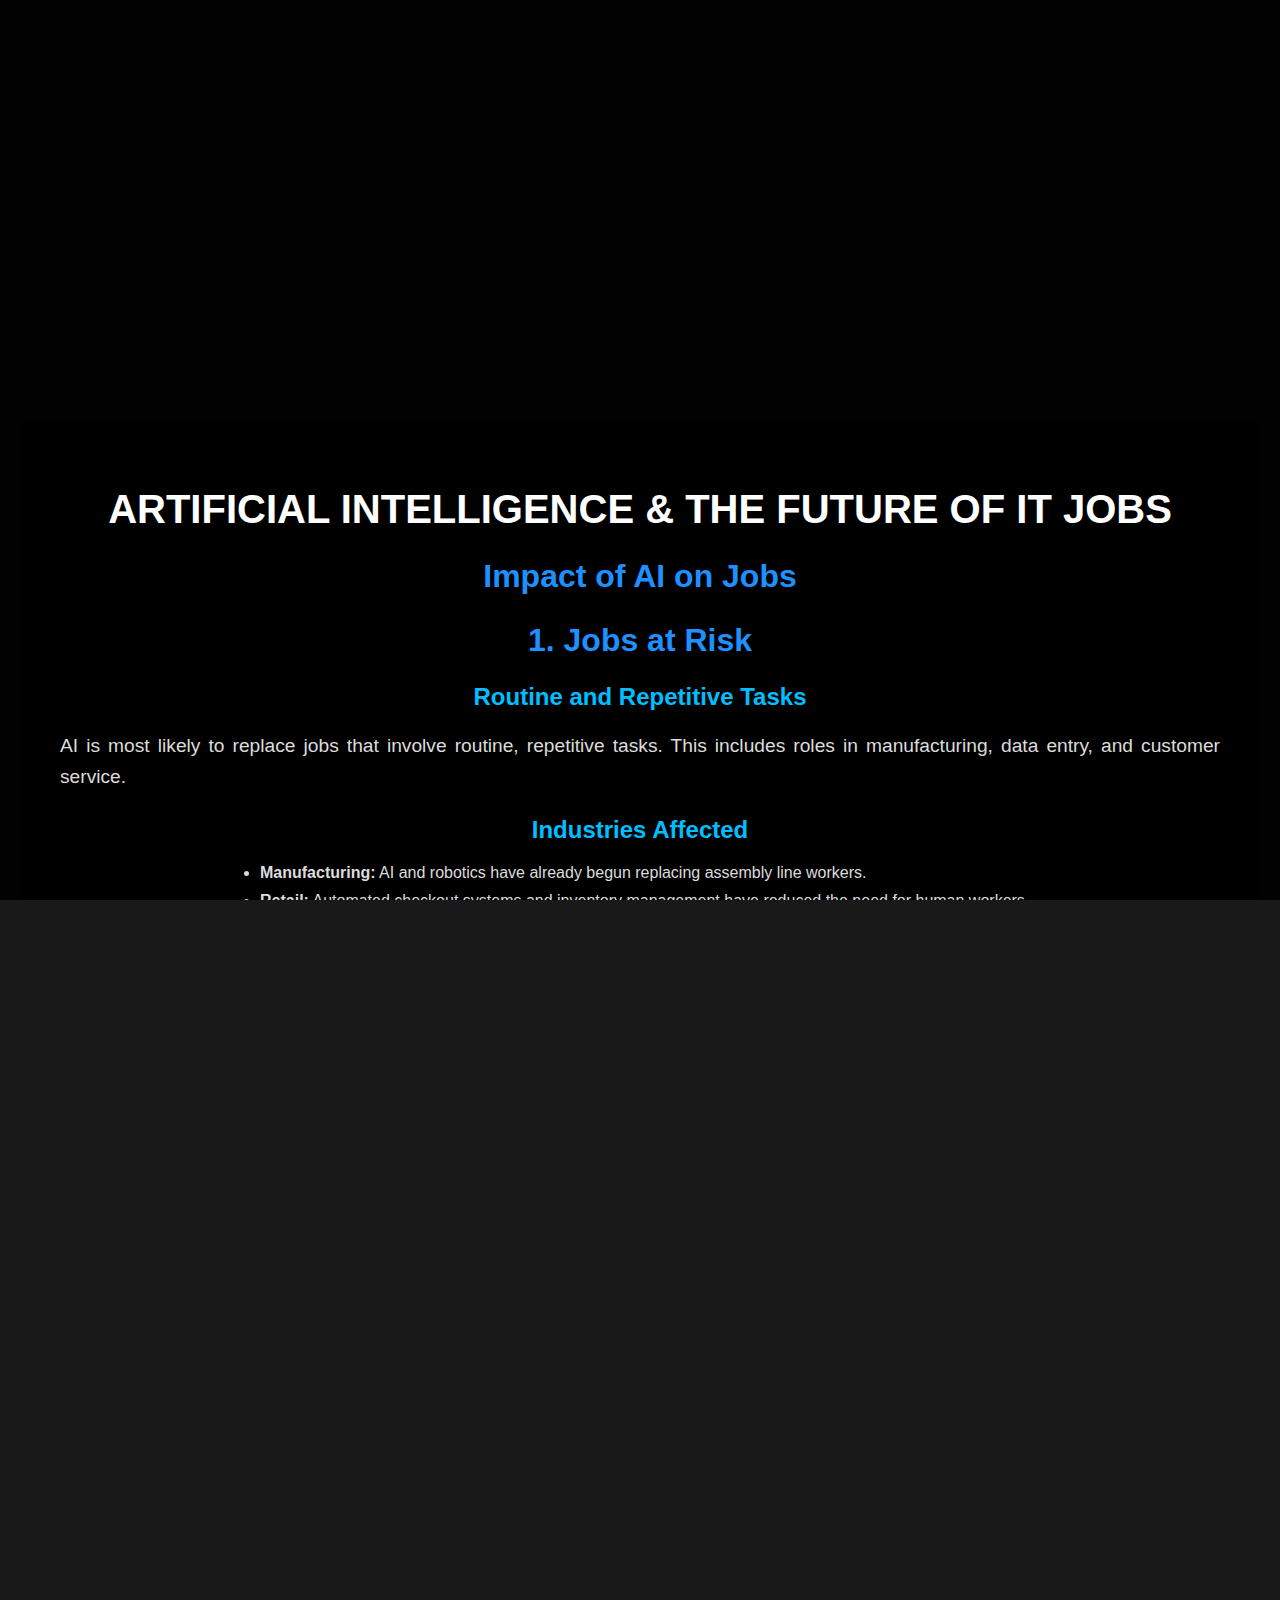
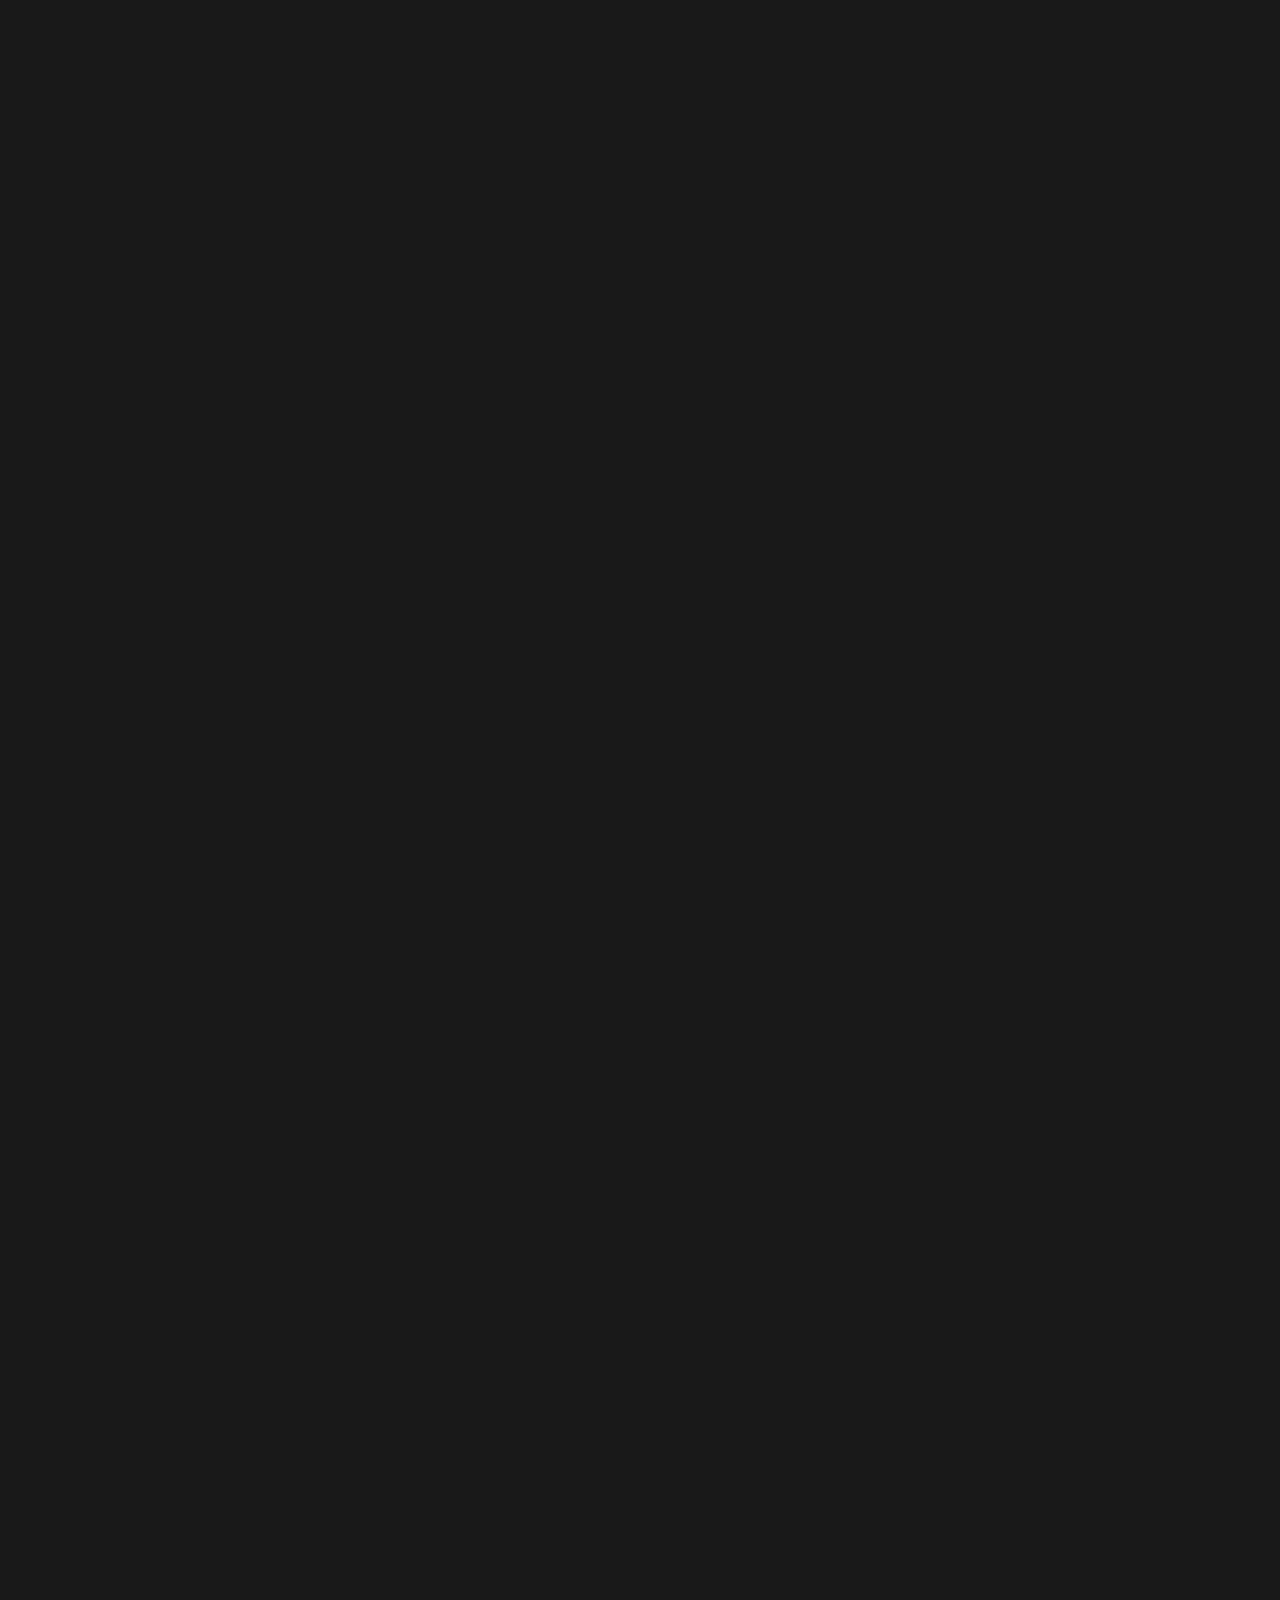
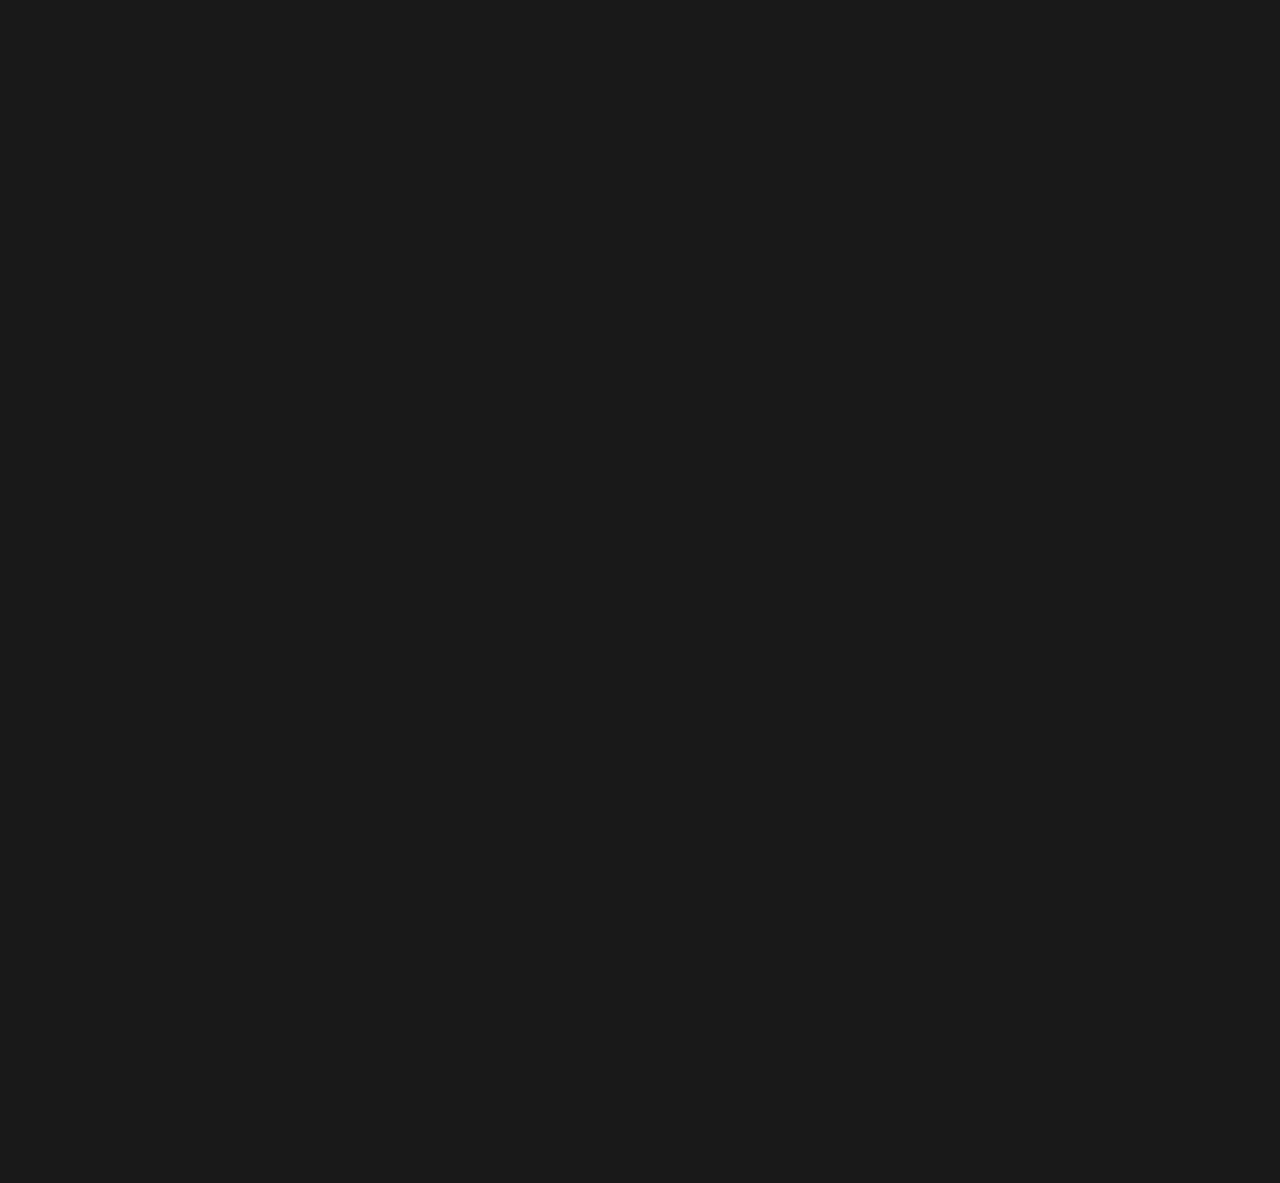
==== index2.html @ 717b9375 "Update index2.html" ====
<!DOCTYPE html>
<html lang="en">
<head>
    <meta charset="UTF-8">
    <meta name="viewport" content="width=device-width, initial-scale=1.0">
    <title>Will AI Replace IT Jobs? - Professional Survey</title>
    <style>
        body, html {
            height: 100%;
            margin: 0;
            font-family: 'Segoe UI', Tahoma, Geneva, Verdana, sans-serif;
            color: white;
            text-align: center;
            background-color: rgba(0, 0, 0, 0.9); /* Decreased opacity for a lighter background */
            overflow-x: hidden;
        }

        .parallax {
            background-image: url('https://www.state.gov/wp-content/uploads/2021/06/AI-Motherboard-scaled.jpg');
            height: 400px;
            background-attachment: fixed;
            background-position: center;
            background-repeat: no-repeat;
            background-size: cover;
        }

        .content {
            padding: 40px;
            background-color: rgba(0, 0, 0, 0.7); /* Decreased opacity for a lighter content background */
            margin: 20px;
            border-radius: 10px;
            opacity: 0;
            transform: translateY(20px);
            transition: opacity 1s ease-out, transform 1s ease-out;
        }

        .content.show {
            opacity: 1;
            transform: translateY(0);
        }

        h1 {
            font-size: 2.5em;
            margin-bottom: 10px;
            text-transform: uppercase;
        }

        h2 {
            font-size: 2em;
            margin-bottom: 20px;
            color: #1e90ff;
        }

        h3 {
            font-size: 1.5em;
            margin-bottom: 20px;
            color: #00bfff;
        }

        p {
            font-size: 1.2em;
            line-height: 1.6;
            margin-bottom: 20px;
            color: #dcdcdc;
            text-align: justify;
        }

        ul {
            text-align: justify;
            margin: 0 auto;
            max-width: 800px;
            color: #dcdcdc;
        }

        li {
            margin-bottom: 10px;
        }

        .options button {
            background-color: #1e90ff;
            border: none;
            color: white;
            padding: 15px 30px;
            text-align: center;
            text-decoration: none;
            display: inline-block;
            font-size: 1.2em;
            margin: 10px 20px;
            cursor: pointer;
            border-radius: 10px;
            transition: background-color 0.3s ease;
        }

        .options button:hover {
            background-color: #3742fa;
        }

        .result {
            margin-top: 30px;
            font-size: 1.5em;
            min-height: 30px;
        }
    </style>
</head>
<body>

    <div class="parallax"></div>

    <div class="content">
        <h1>Artificial Intelligence & The Future of IT Jobs</h1>
        <h2>Impact of AI on Jobs</h2>

        <h2>1. Jobs at Risk</h2>
        <h3>Routine and Repetitive Tasks</h3>
        <p>AI is most likely to replace jobs that involve routine, repetitive tasks. This includes roles in manufacturing, data entry, and customer service.</p>

        <h3>Industries Affected</h3>
        <ul>
            <li><strong>Manufacturing:</strong> AI and robotics have already begun replacing assembly line workers.</li>
            <li><strong>Retail:</strong> Automated checkout systems and inventory management have reduced the need for human workers.</li>
            <li><strong>Transportation:</strong> Self-driving technology poses a risk to truck drivers, taxi drivers, and delivery personnel.</li>
            <li><strong>Customer Service:</strong> Chatbots and AI-driven customer service platforms can handle many inquiries without human intervention.</li>
        </ul>

        <h3>White-Collar Jobs</h3>
        <p>Some professions like legal assistants, financial analysts, and even some medical diagnostics roles are at risk as AI becomes more capable of handling data-driven tasks.</p>

        <h2>2. Job Transformation</h2>
        <h3>Augmentation, Not Replacement</h3>
        <p>In many cases, AI won't fully replace jobs but will augment them. Workers will need to adapt by learning to work alongside AI, using it as a tool to enhance their productivity.</p>

        <h3>New Roles</h3>
        <p>AI creates new job opportunities, particularly in fields like AI development, data science, and AI ethics. Jobs in cybersecurity, AI maintenance, and human-AI interaction design are also emerging.</p>

        <h2>3. Skills and Education</h2>
        <h3>Reskilling and Upskilling</h3>
        <p>As AI takes over certain tasks, there will be a significant need for reskilling and upskilling the workforce. Education systems may need to adapt to focus more on digital literacy, critical thinking, and problem-solving skills.</p>

        <h3>STEM Emphasis</h3>
        <p>Jobs in science, technology, engineering, and mathematics (STEM) are expected to grow, as these fields are closely tied to AI development and implementation.</p>

        <h2>4. Economic Impact</h2>
        <h3>Productivity Gains</h3>
        <p>AI can significantly boost productivity, leading to economic growth. However, this may also lead to greater income inequality if the benefits are not evenly distributed.</p>

        <h3>Income Disparity</h3>
        <p>There is a risk that AI could widen the gap between high-skilled, high-paying jobs and low-skilled, low-paying jobs, leading to greater economic disparity.</p>

        <h2>5. Ethical and Social Considerations</h2>
        <h3>Fair Distribution of Benefits</h3>
        <p>Ensuring that the economic gains from AI are fairly distributed is a major concern. Policies may be needed to address income inequality, such as universal basic income (UBI).</p>

        <h3>Job Displacement</h3>
        <p>The social impact of large-scale job displacement could be significant, leading to increased unemployment, especially in sectors heavily impacted by automation.</p>

        <h3>Human-AI Interaction</h3>
        <p>The way AI interacts with humans, especially in decision-making roles, raises ethical questions about transparency, bias, and accountability.</p>

        <h2>6. Long-Term Outlook</h2>
        <h3>Automation of Complex Tasks</h3>
        <p>As AI continues to advance, it could take over more complex and creative tasks. This may lead to significant changes in sectors like journalism, art, and even scientific research.</p>

        <h3>Changing Work Paradigms</h3>
        <p>The nature of work itself may change, with a shift towards more flexible, project-based employment, and a greater emphasis on human creativity and emotional intelligence, areas where AI currently lags behind.</p>

        <h2>7. Policy Responses</h2>
        <h3>Government and Corporate Strategies</h3>
        <p>Governments and corporations need to develop strategies to manage the transition, including education reform, social safety nets, and policies to encourage the creation of new industries and job types.</p>

        <h2>Conclusion</h2>
        <p>While AI is poised to replace certain jobs, it will also create new opportunities and transform many existing roles. The challenge lies in managing this transition effectively, ensuring that the benefits of AI are widely shared, and mitigating the risks of job displacement and economic inequality. Adaptation through education, policy, and societal change will be key to navigating the impact of AI on jobs.</p>

        <h2>Will AI Replace IT Jobs?</h2>
        <h3>The Evolution of AI in the IT Sector</h3>
        <p>
            Artificial Intelligence (AI) has been rapidly advancing, bringing both opportunities and challenges 
            across various industries. In the IT sector, AI is being integrated into tasks that traditionally 
            required human intervention, such as software development, network management, and data analysis.
        </p>
        <h3>The Debate: Automation vs. Human Expertise</h3>
        <p>
            While AI can enhance productivity and reduce human error, there is an ongoing debate about whether 
            it will ultimately replace IT jobs. Some believe that AI will automate routine tasks, freeing up IT 
            professionals to focus on more strategic work, while others fear that AI could make certain roles 
            obsolete.
        </p>
        <h3>Your Opinion Matters</h3>
        <p>
            We would like to know your thoughts on this important topic. Please cast your vote below:
        </p>
        <div class="options">
            <button id="yesBtn">Yes, AI will replace IT jobs</button>
            <button id="noBtn">No, AI will not replace IT jobs</button>
        </div>
        <div id="result" class="result"></div>
    </div>

    <div class="parallax"></div>

    <script>
        const contentSections = document.querySelectorAll('.content');

        const observer = new IntersectionObserver((entries) => {
            entries.forEach(entry => {
                if (entry.isIntersecting) {
                    entry.target.classList.add('show');
                }
            });
        }, { threshold: 0.1 });

        contentSections.forEach(section => {
            observer.observe(section);
        });

        // Button click handlers
        document.getElementById('yesBtn').addEventListener('click', function() {
            document.getElementById('result').innerText = 'You voted YES!';
            this.style.backgroundColor = '#00FF00';
            document.getElementById('noBtn').style.backgroundColor = '#1e90ff';
        });

        document.getElementById('noBtn').addEventListener('click', function() {
            document.getElementById('result').innerText = 'You voted NO!';
            this.style.backgroundColor = '#FF0000';
            document.getElementById('yesBtn').style.backgroundColor = '#1e90ff';
        });
    </script>

</body>
</html>
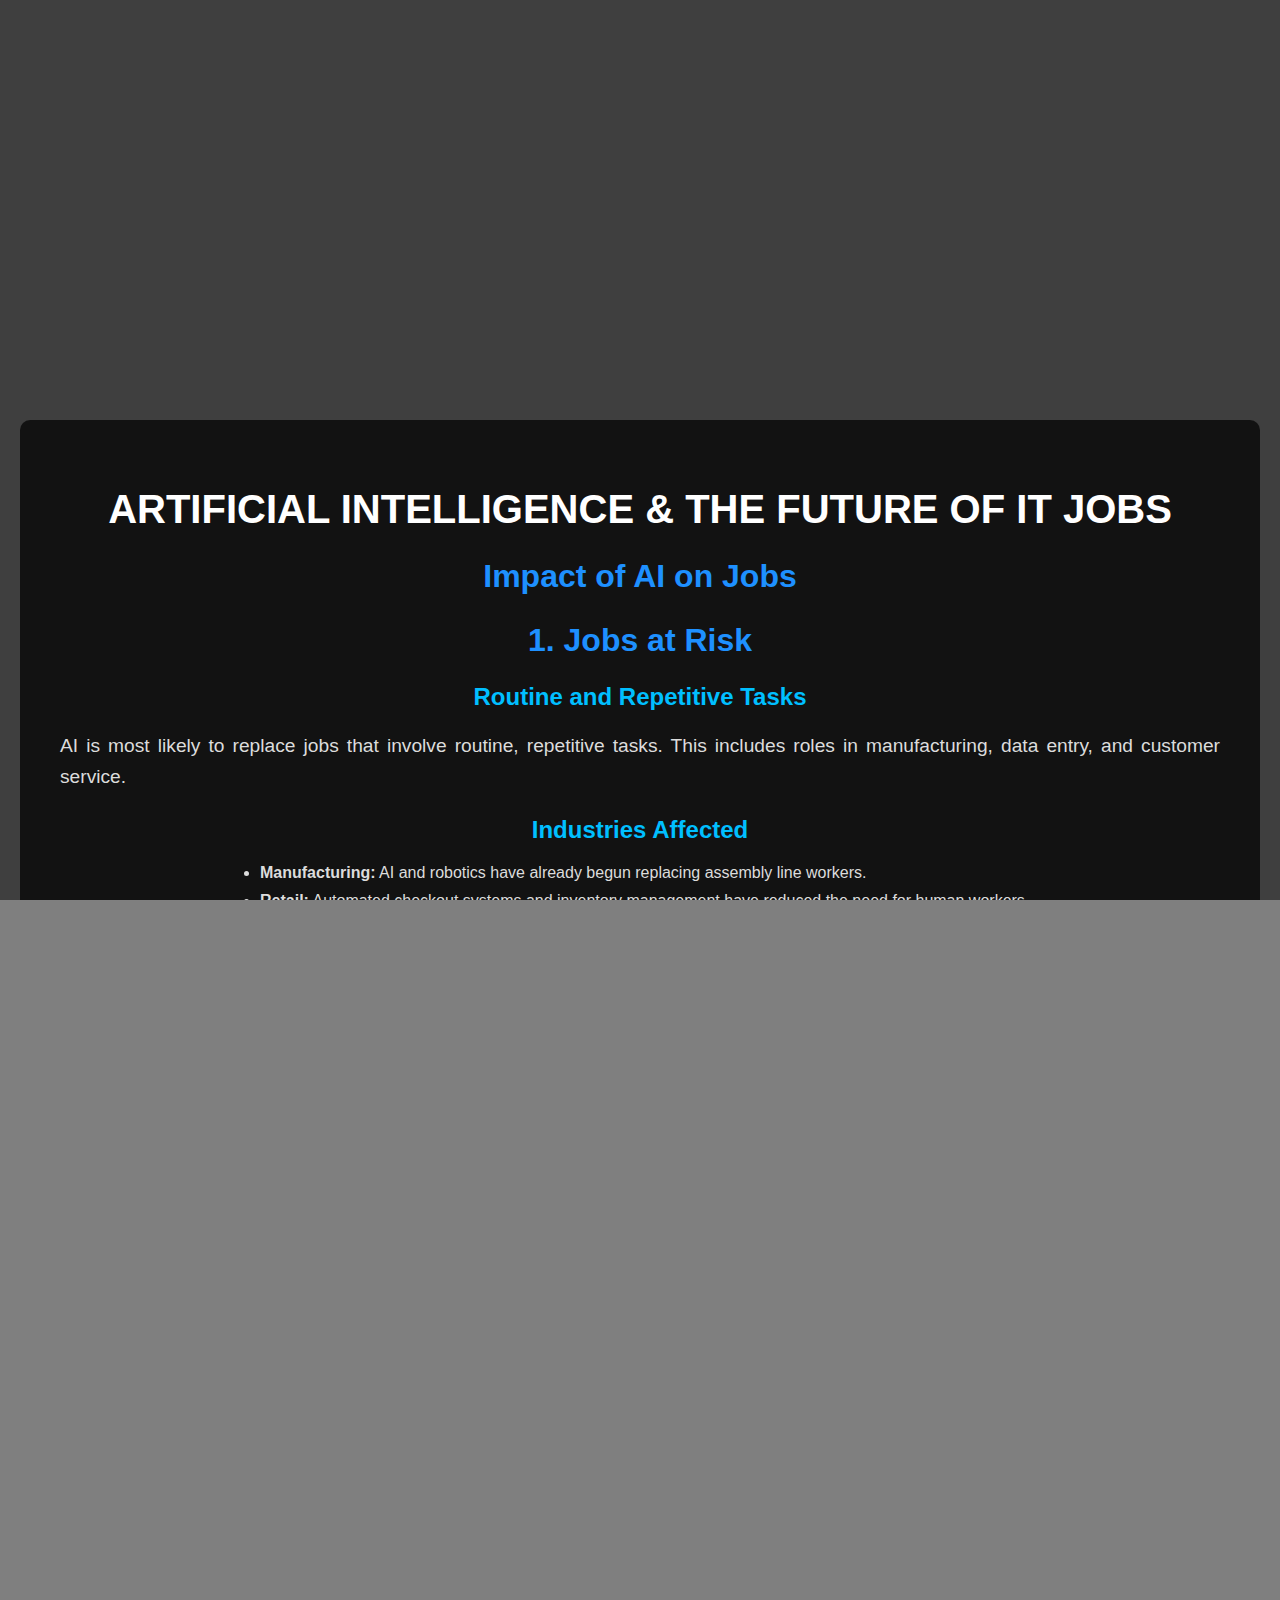
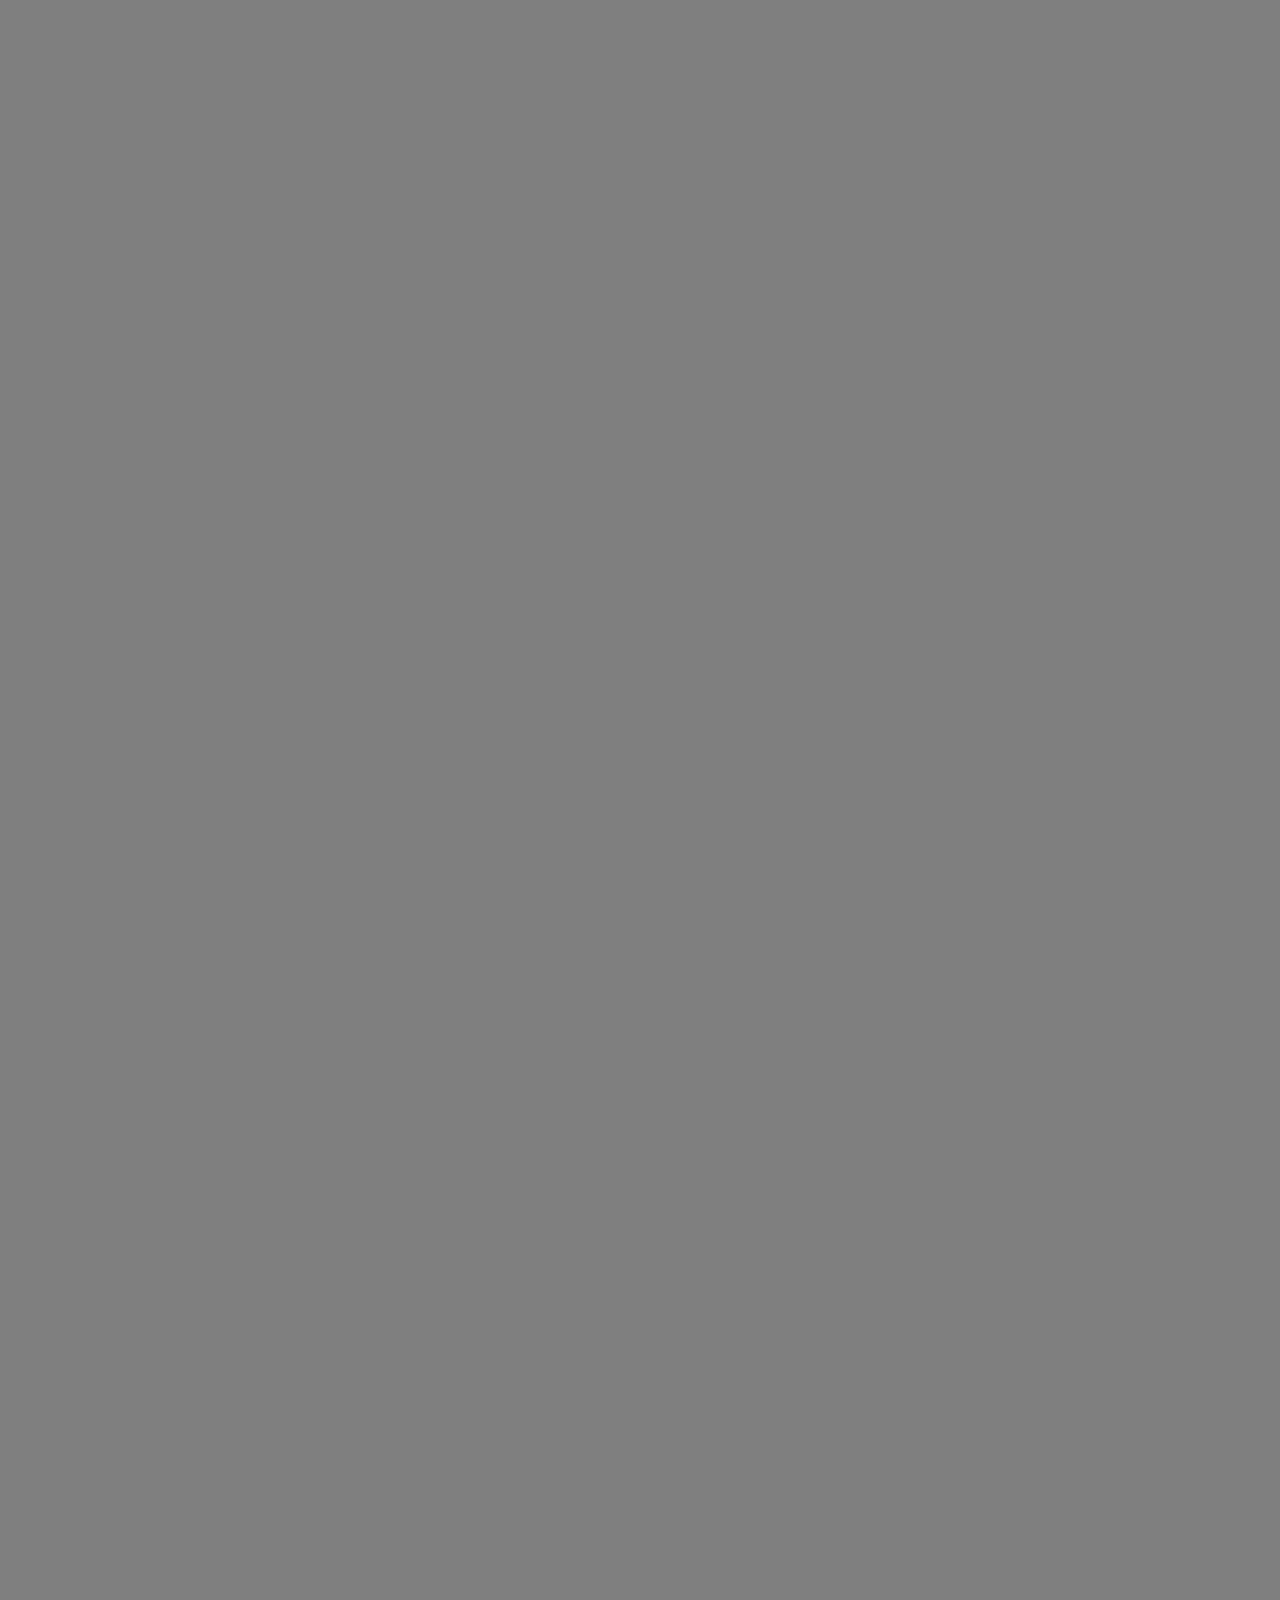
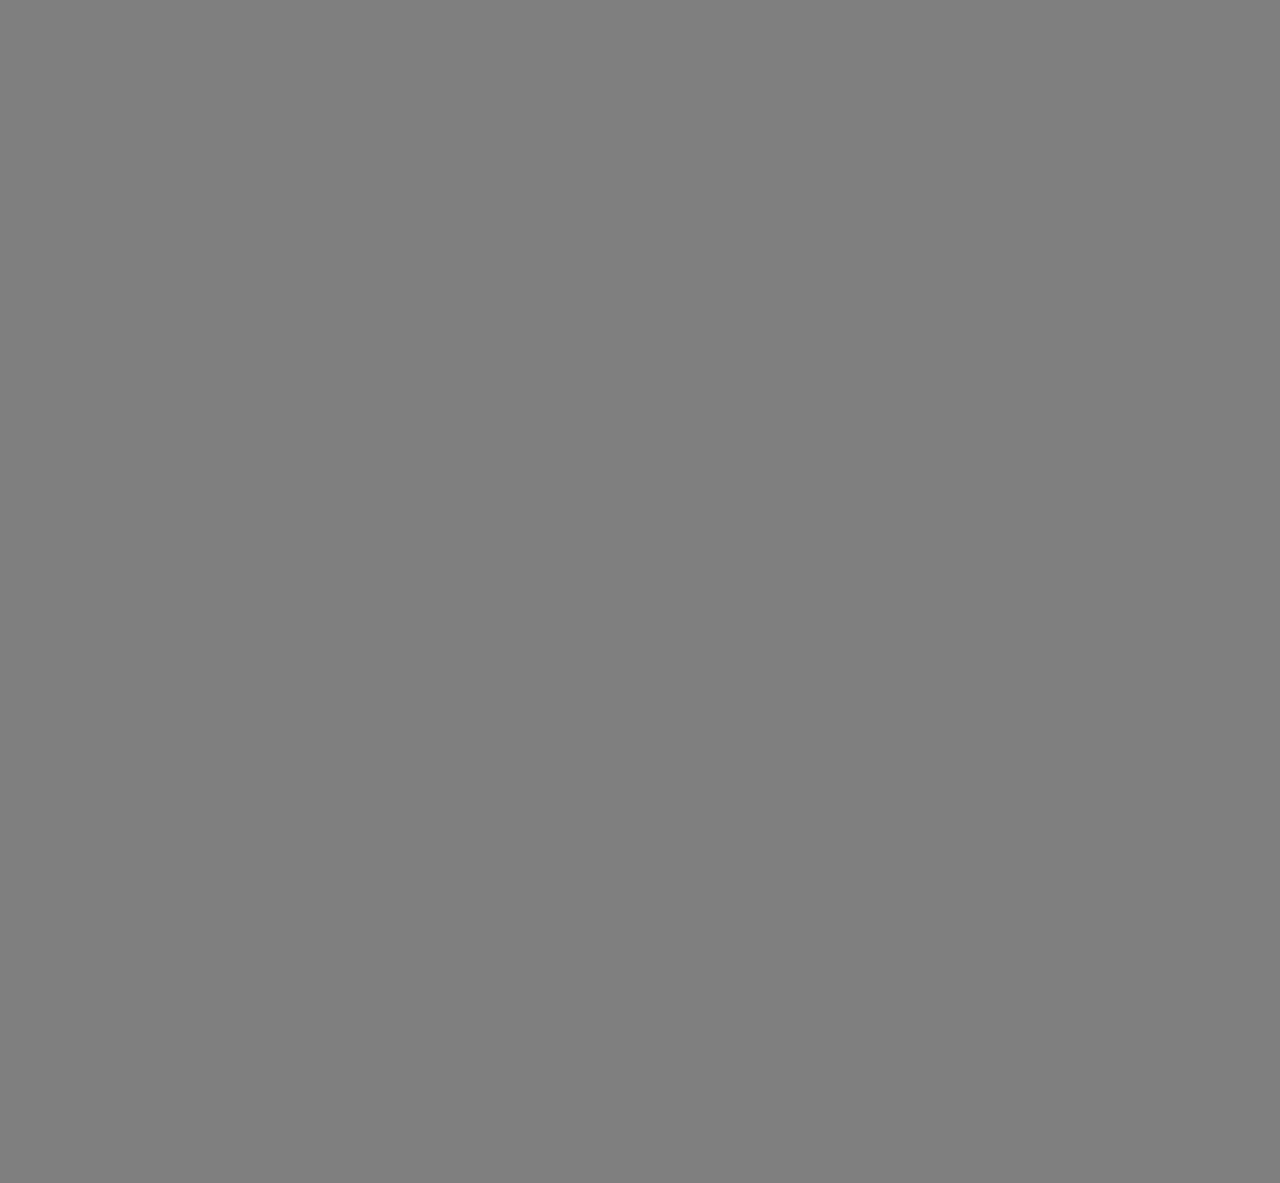
==== commit b38d794a: "Update index2.html" ====
--- a/index2.html
+++ b/index2.html
@@ -11,7 +11,7 @@
             font-family: 'Segoe UI', Tahoma, Geneva, Verdana, sans-serif;
             color: white;
             text-align: center;
-            background-color: rgba(0, 0, 0, 0.9); /* Decreased opacity for a lighter background */
+            background-color: rgba(0, 0, 0, 0.5); /* Decreased opacity for a lighter background */
             overflow-x: hidden;
         }
 
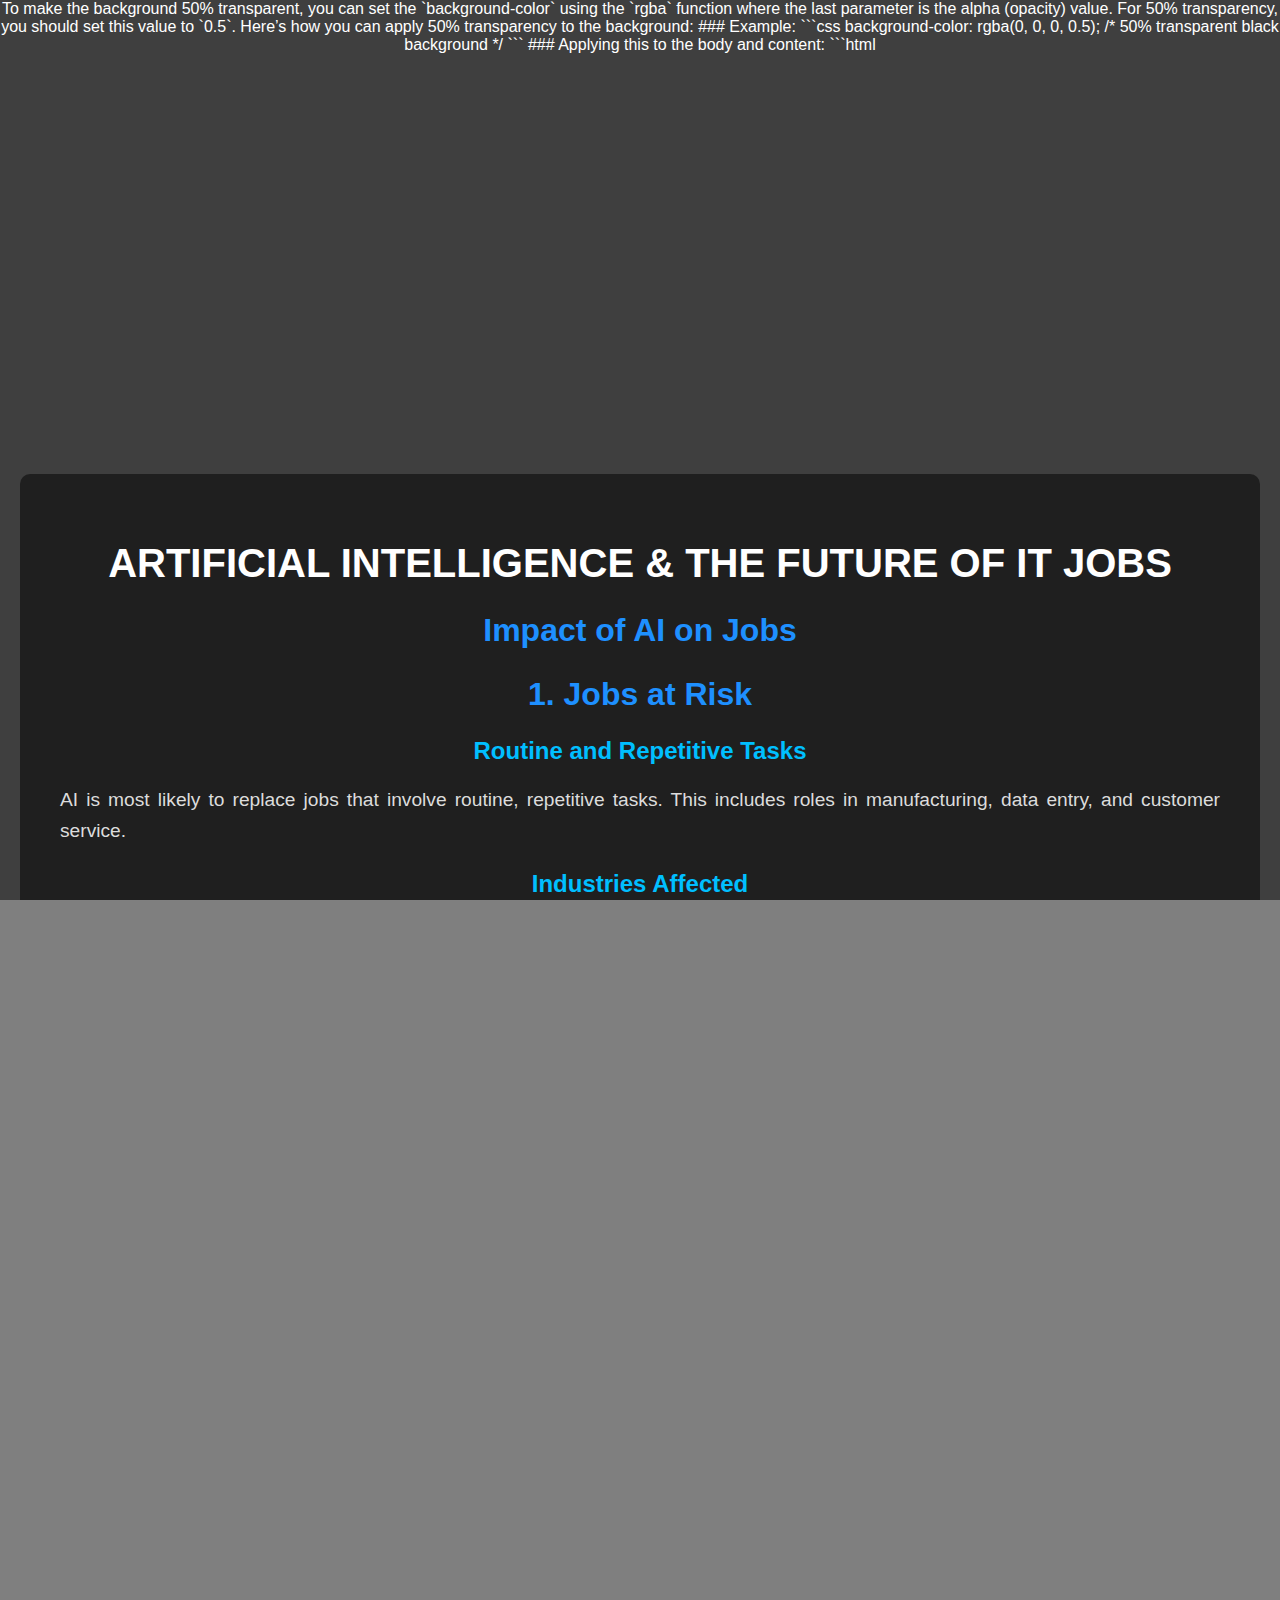
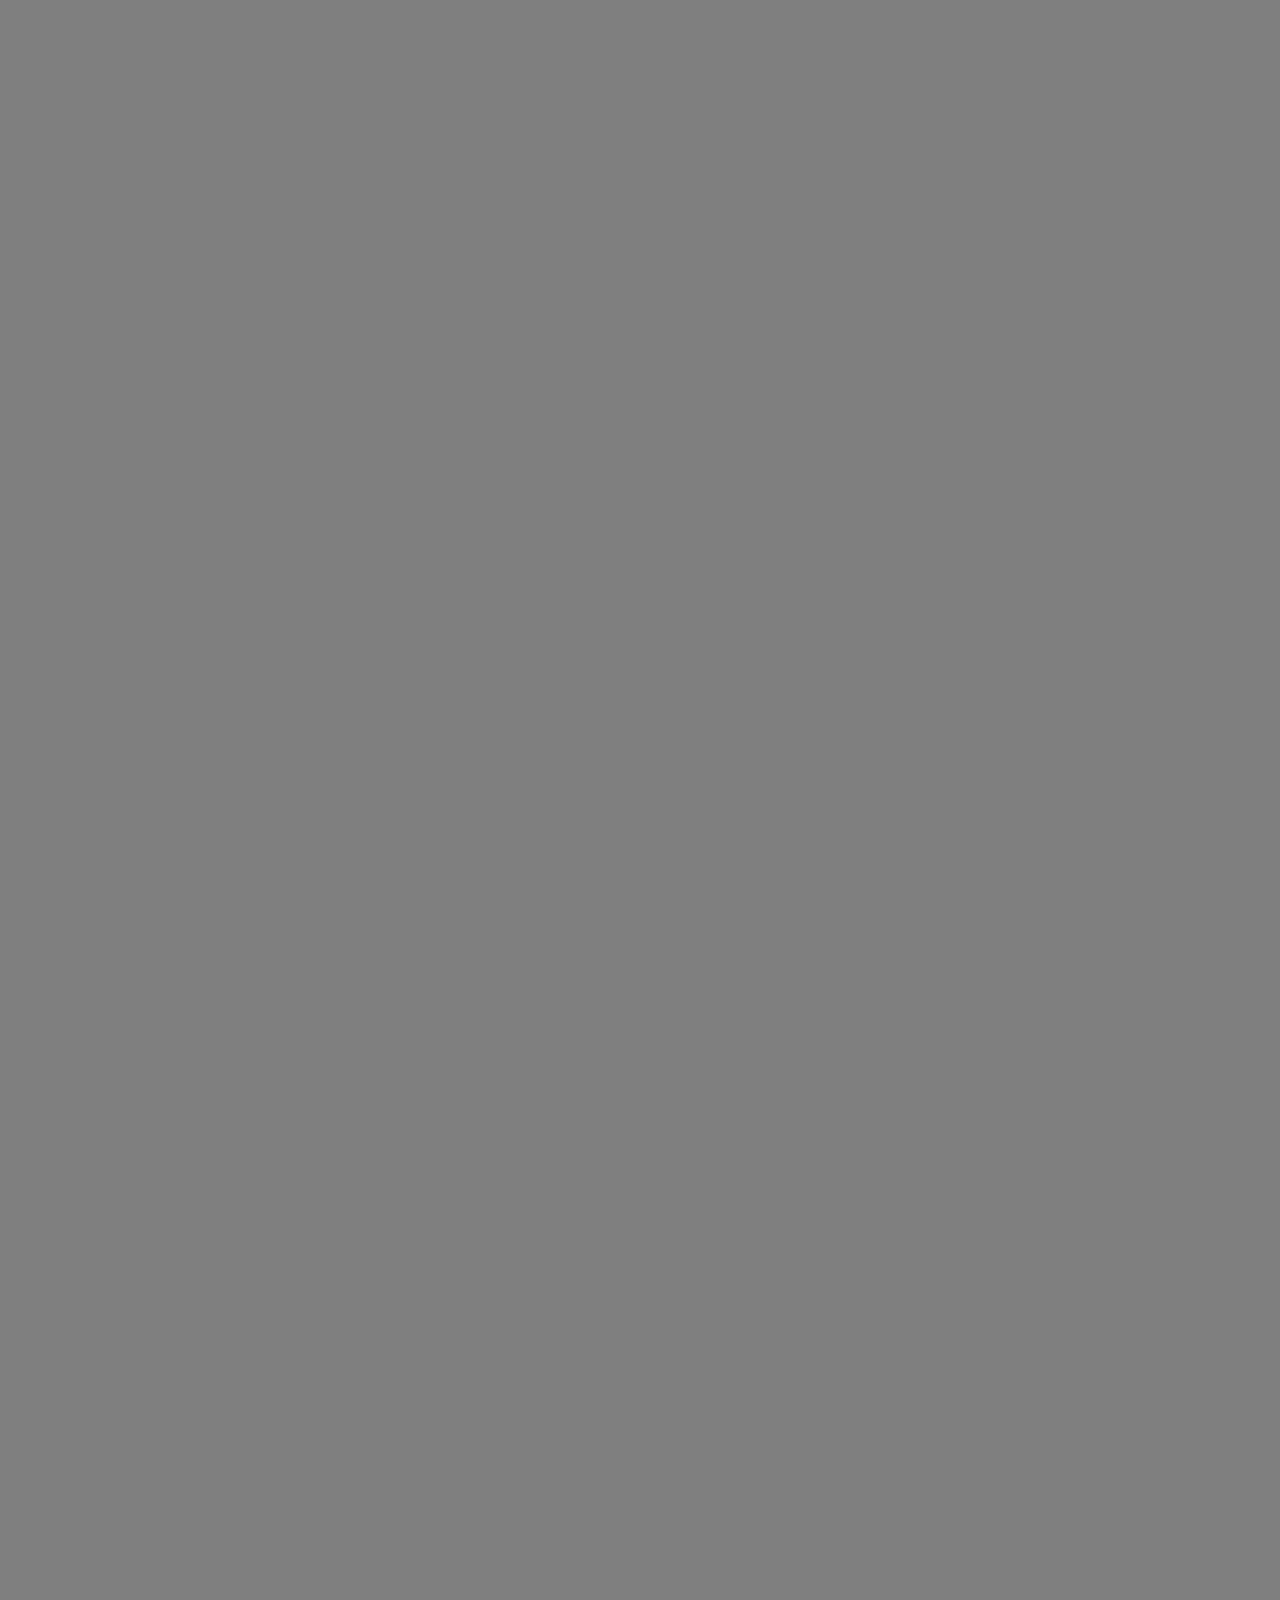
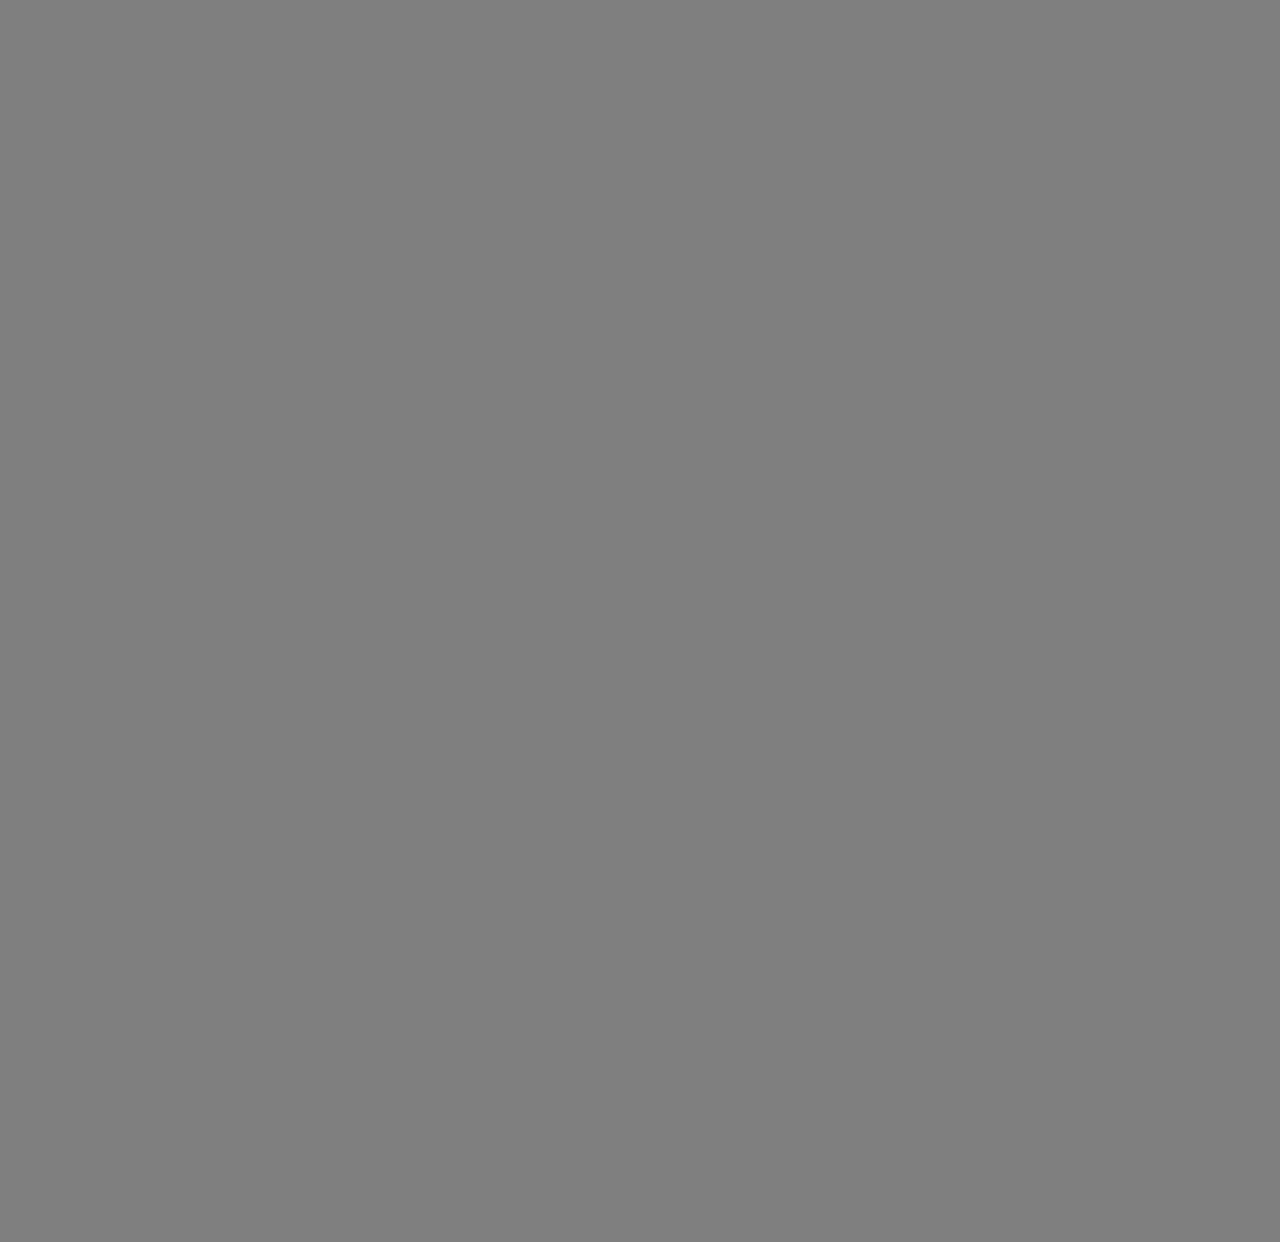
==== commit 17be334c: "Update index2.html" ====
--- a/index2.html
+++ b/index2.html
@@ -1,3 +1,15 @@
+To make the background 50% transparent, you can set the `background-color` using the `rgba` function where the last parameter is the alpha (opacity) value. For 50% transparency, you should set this value to `0.5`.
+
+Here’s how you can apply 50% transparency to the background:
+
+### Example:
+```css
+background-color: rgba(0, 0, 0, 0.5); /* 50% transparent black background */
+```
+
+### Applying this to the body and content:
+
+```html
 <!DOCTYPE html>
 <html lang="en">
 <head>
@@ -11,7 +23,7 @@
             font-family: 'Segoe UI', Tahoma, Geneva, Verdana, sans-serif;
             color: white;
             text-align: center;
-            background-color: rgba(0, 0, 0, 0.5); /* Decreased opacity for a lighter background */
+            background-color: rgba(0, 0, 0, 0.5); /* 50% transparent black background */
             overflow-x: hidden;
         }
 
@@ -26,7 +38,7 @@
 
         .content {
             padding: 40px;
-            background-color: rgba(0, 0, 0, 0.7); /* Decreased opacity for a lighter content background */
+            background-color: rgba(0, 0, 0, 0.5); /* 50% transparent content background */
             margin: 20px;
             border-radius: 10px;
             opacity: 0;
@@ -185,7 +197,9 @@
             obsolete.
         </p>
         <h3>Your Opinion Matters</h3>
-        <p>
+        <
+
+p>
             We would like to know your thoughts on this important topic. Please cast your vote below:
         </p>
         <div class="options">
@@ -228,3 +242,4 @@
 
 </body>
 </html>
+```
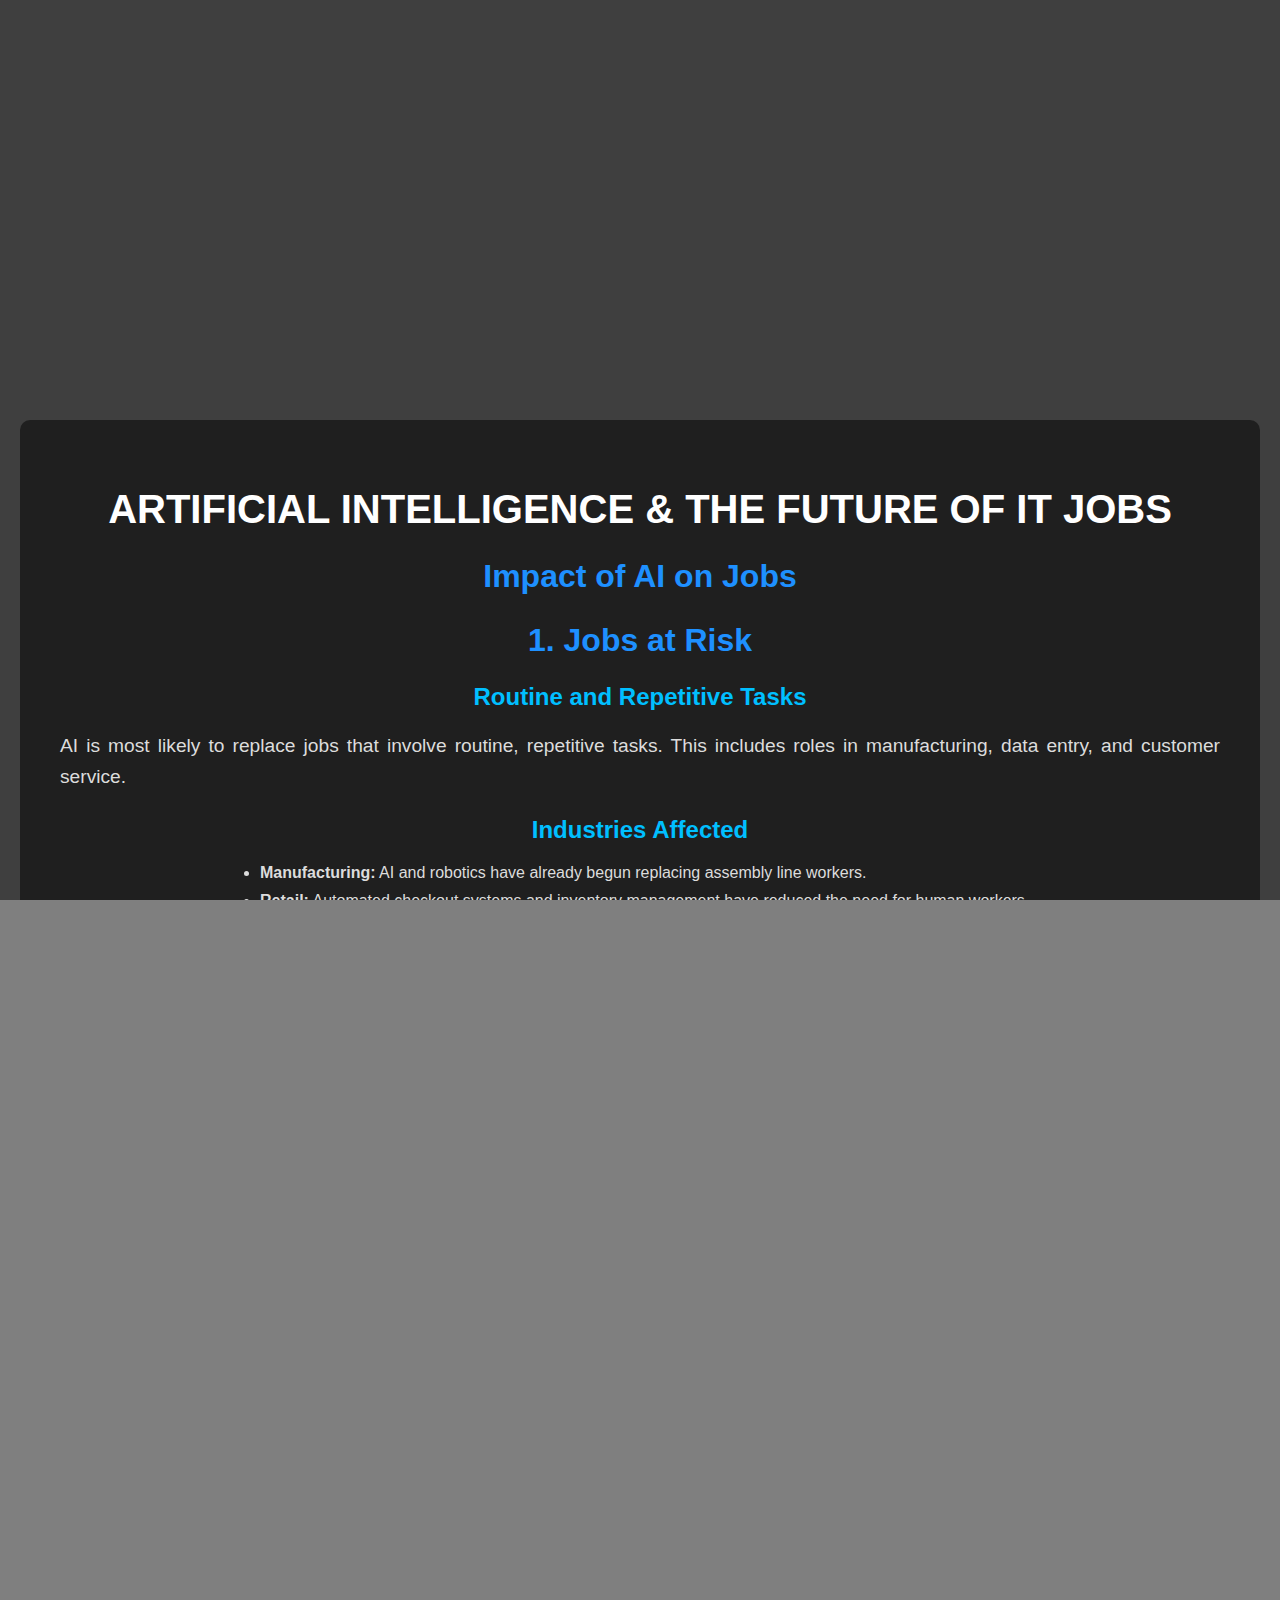
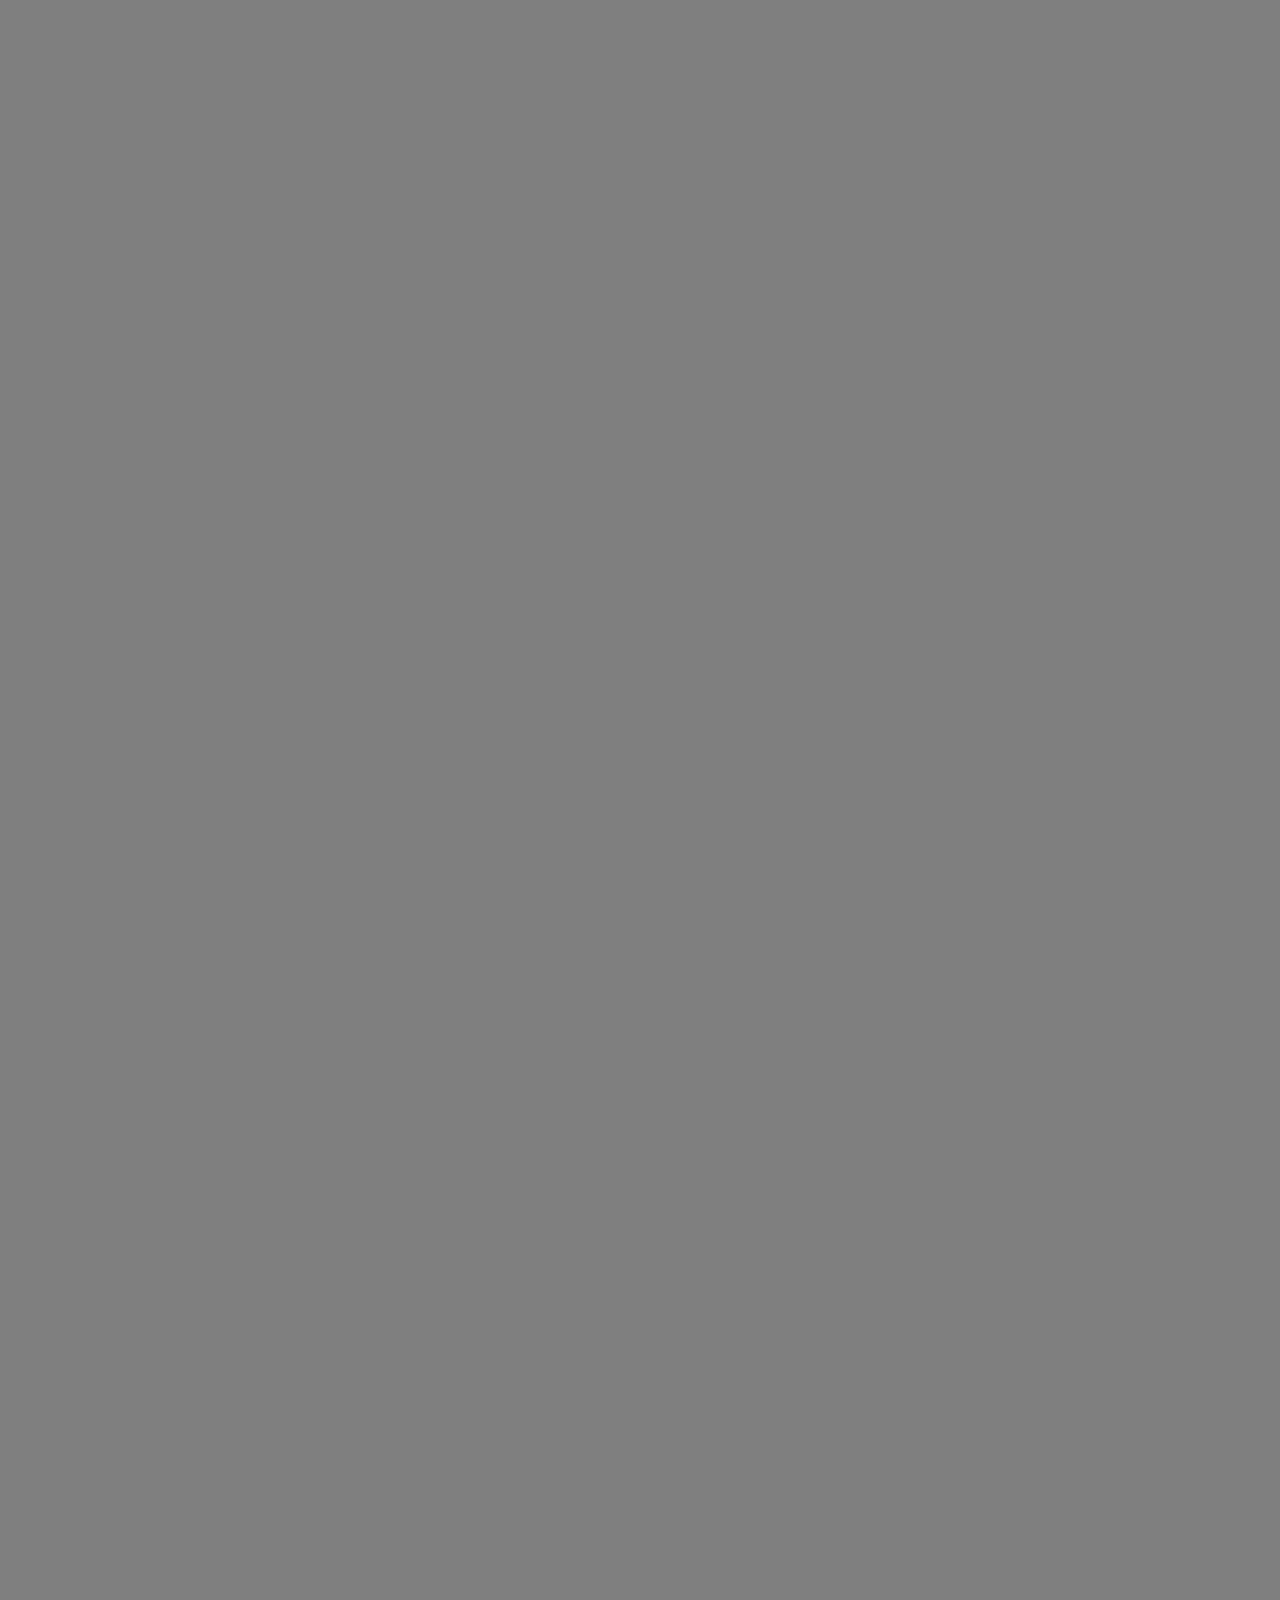
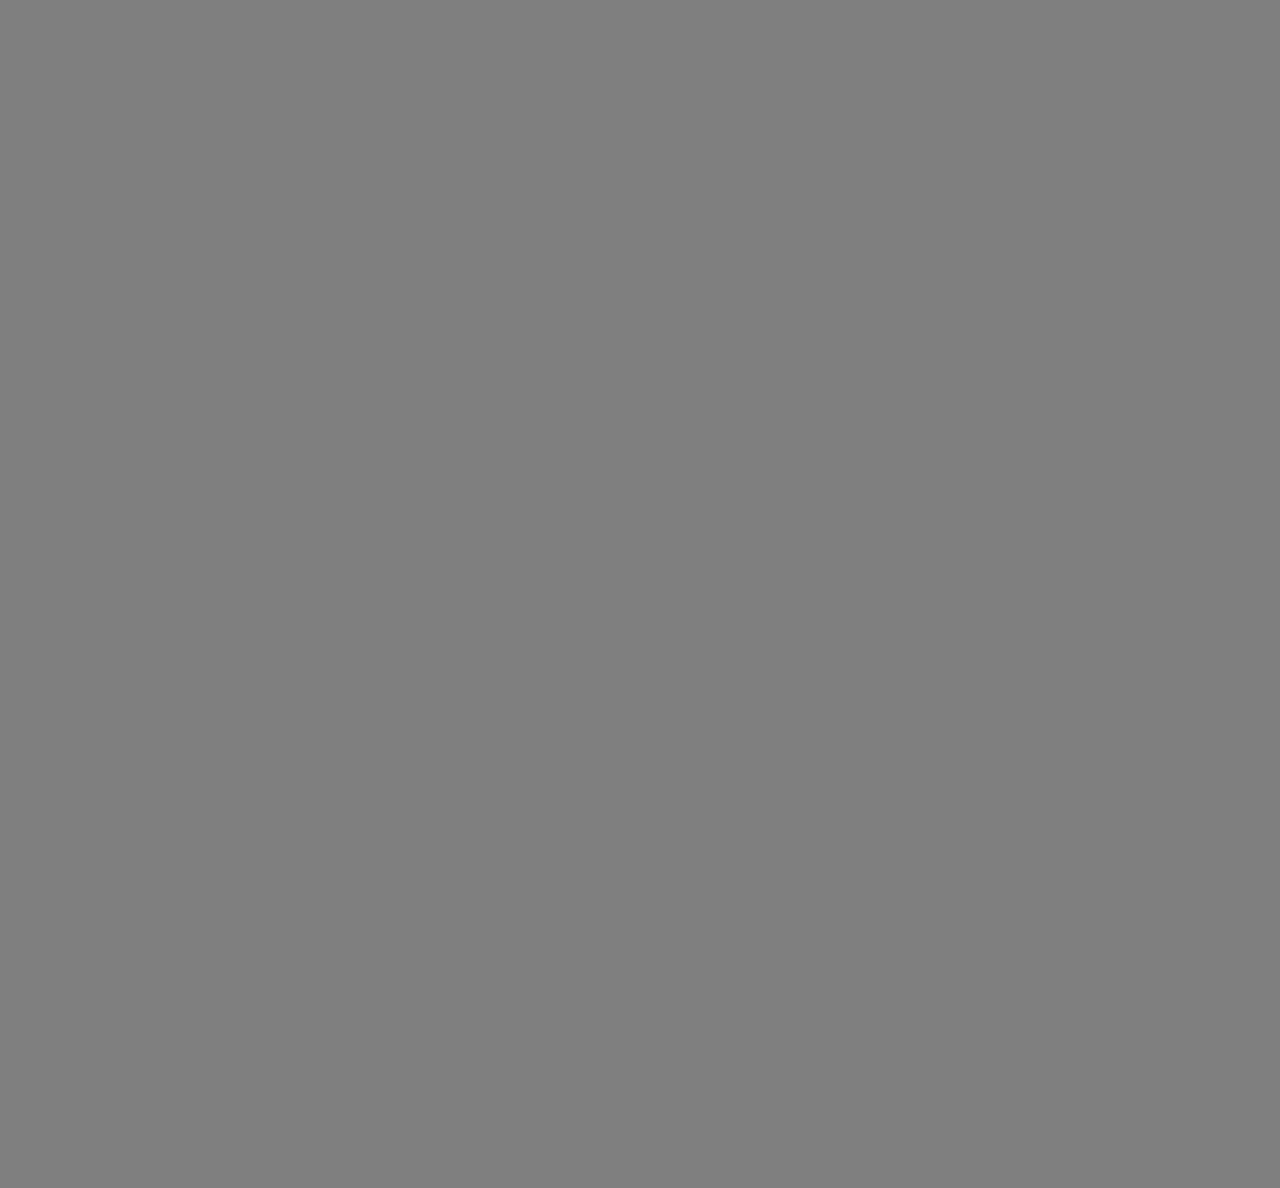
==== commit b0a1ff77: "Update index2.html" ====
--- a/index2.html
+++ b/index2.html
@@ -1,15 +1,4 @@
-To make the background 50% transparent, you can set the `background-color` using the `rgba` function where the last parameter is the alpha (opacity) value. For 50% transparency, you should set this value to `0.5`.
-
-Here’s how you can apply 50% transparency to the background:
-
-### Example:
-```css
-background-color: rgba(0, 0, 0, 0.5); /* 50% transparent black background */
-```
-
-### Applying this to the body and content:
-
-```html
+
 <!DOCTYPE html>
 <html lang="en">
 <head>
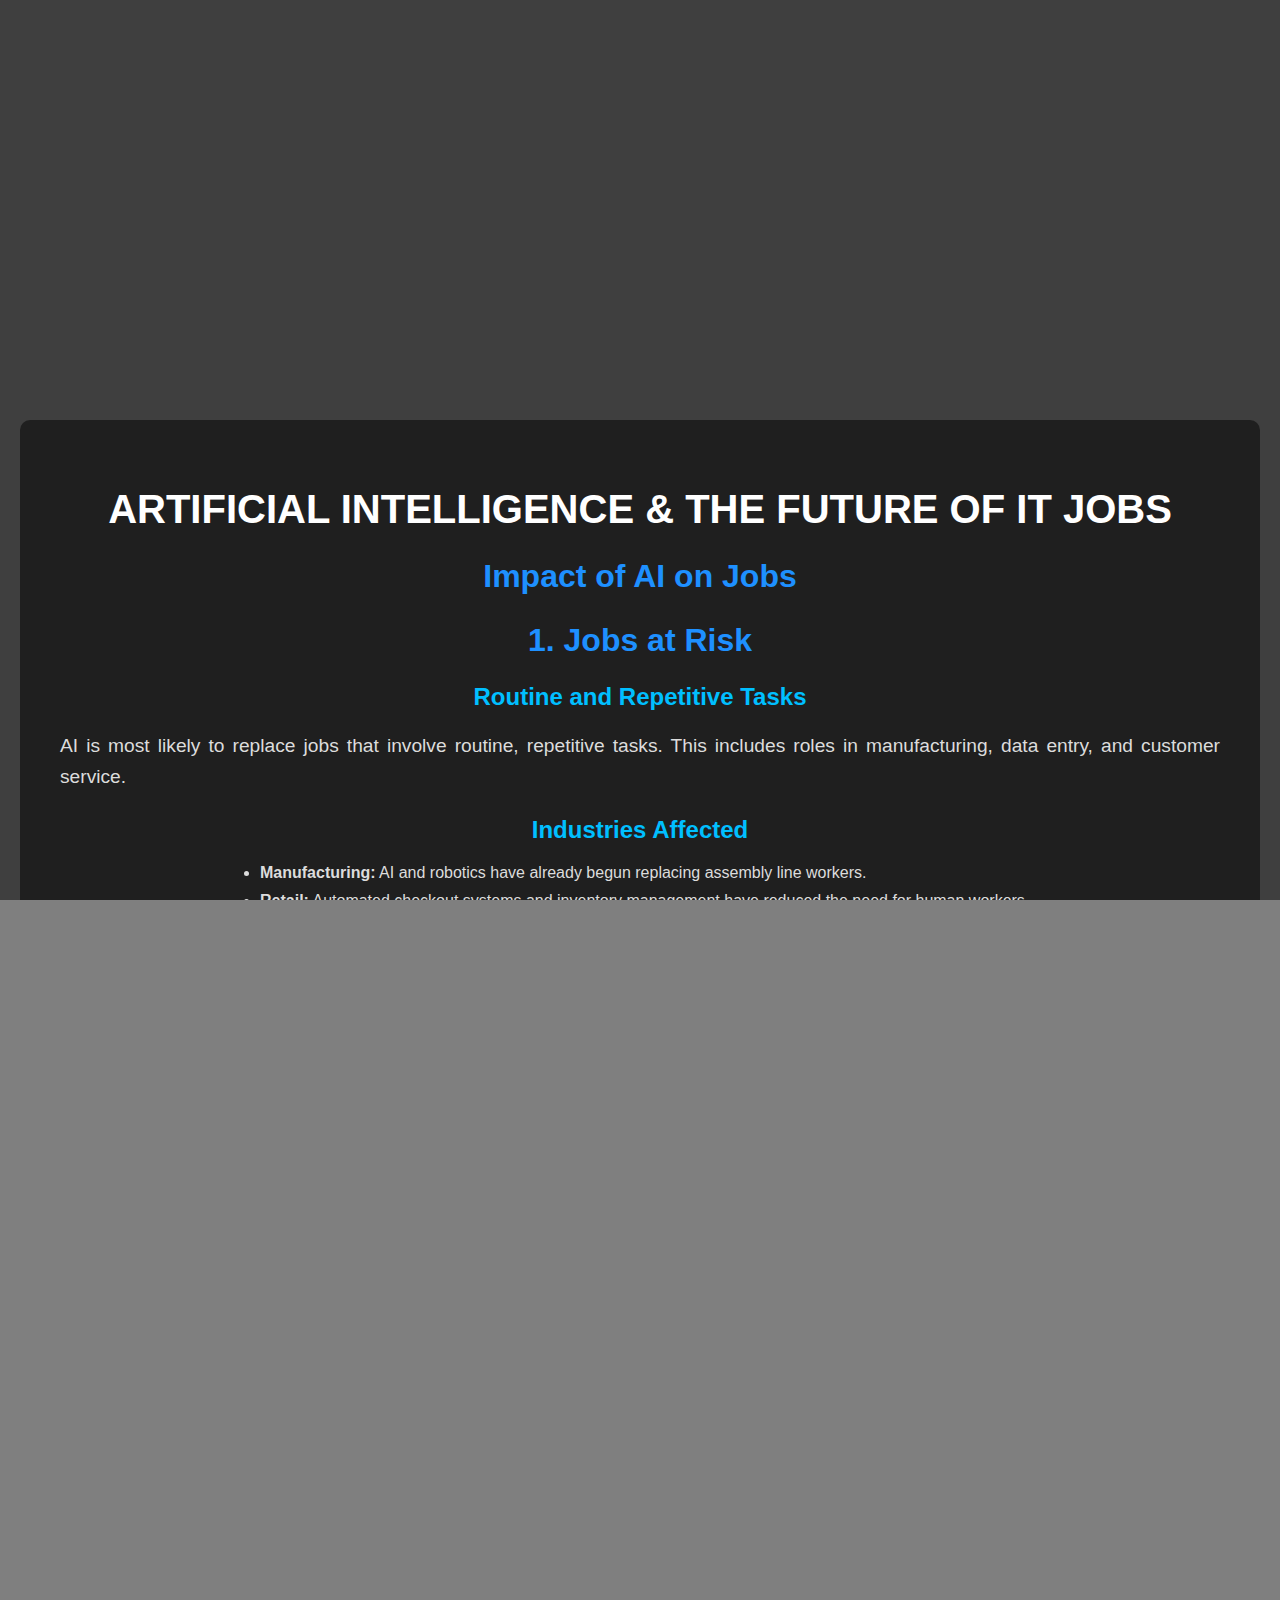
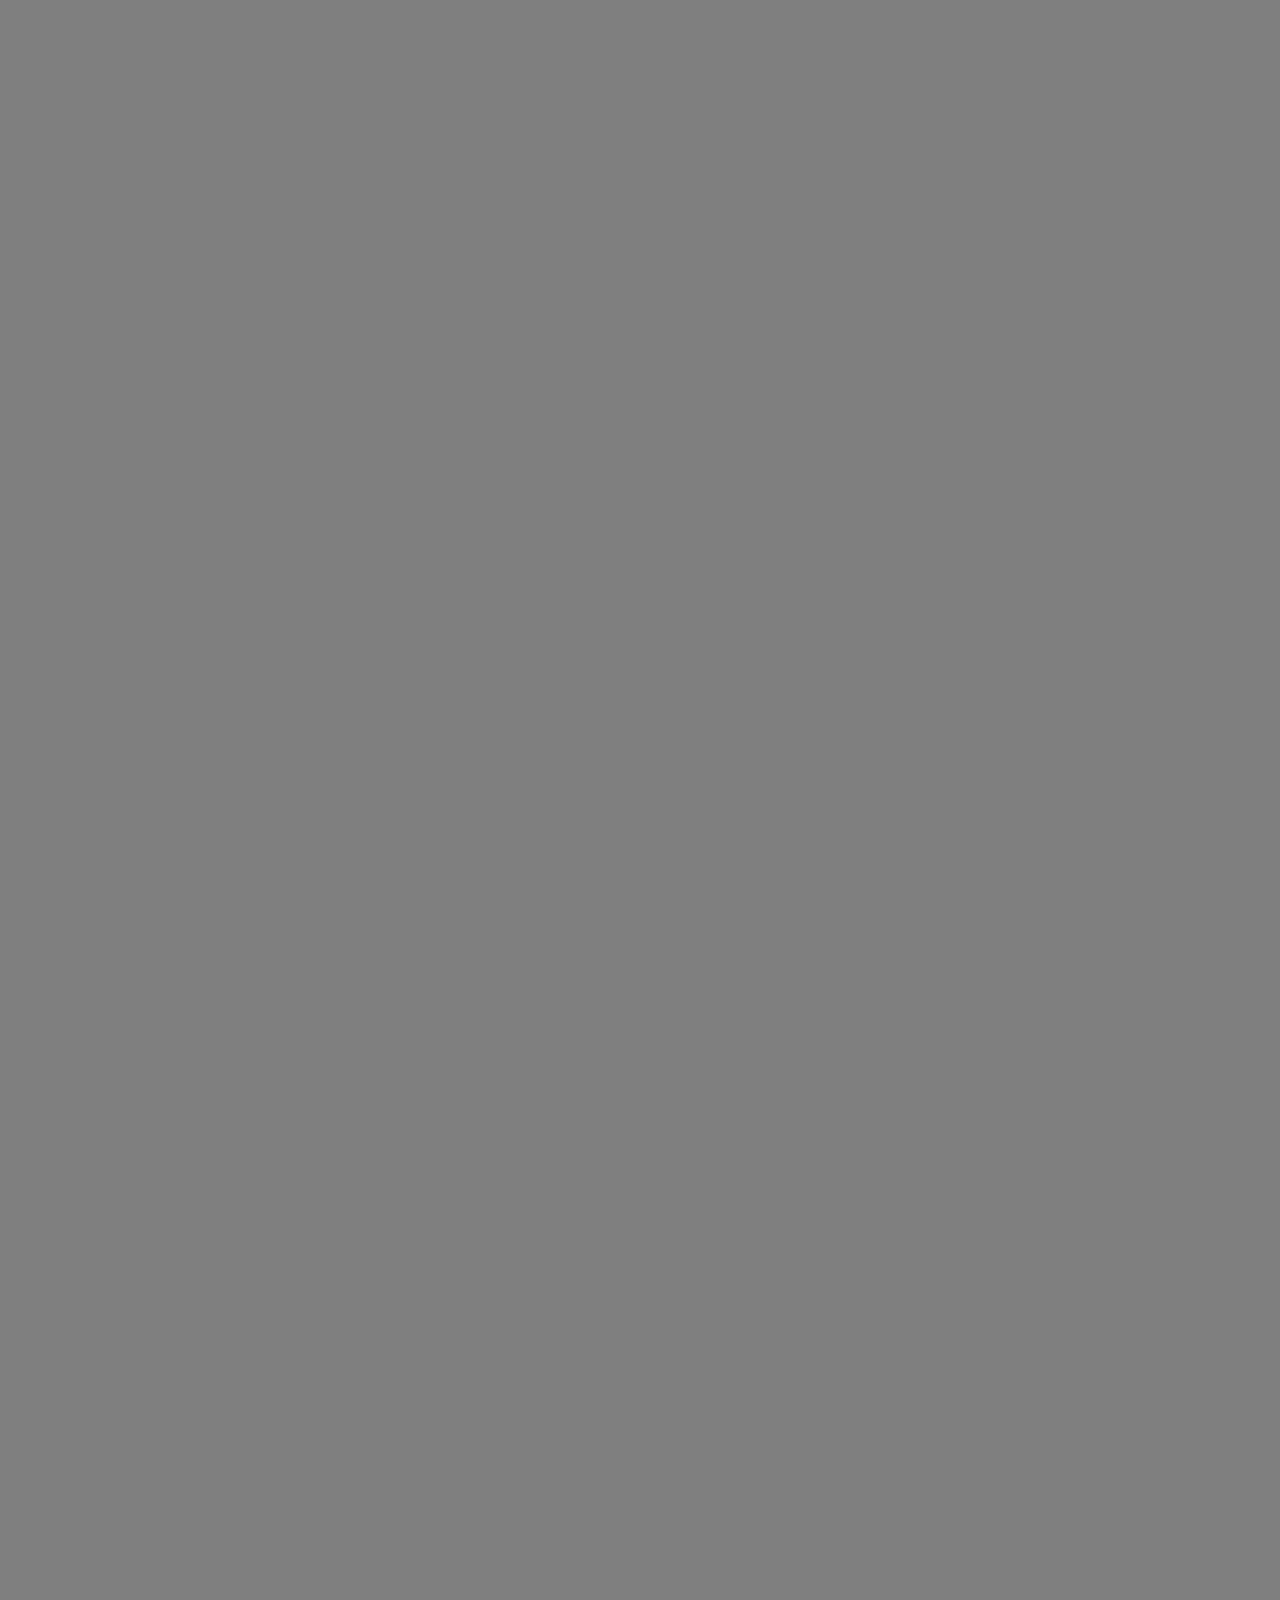
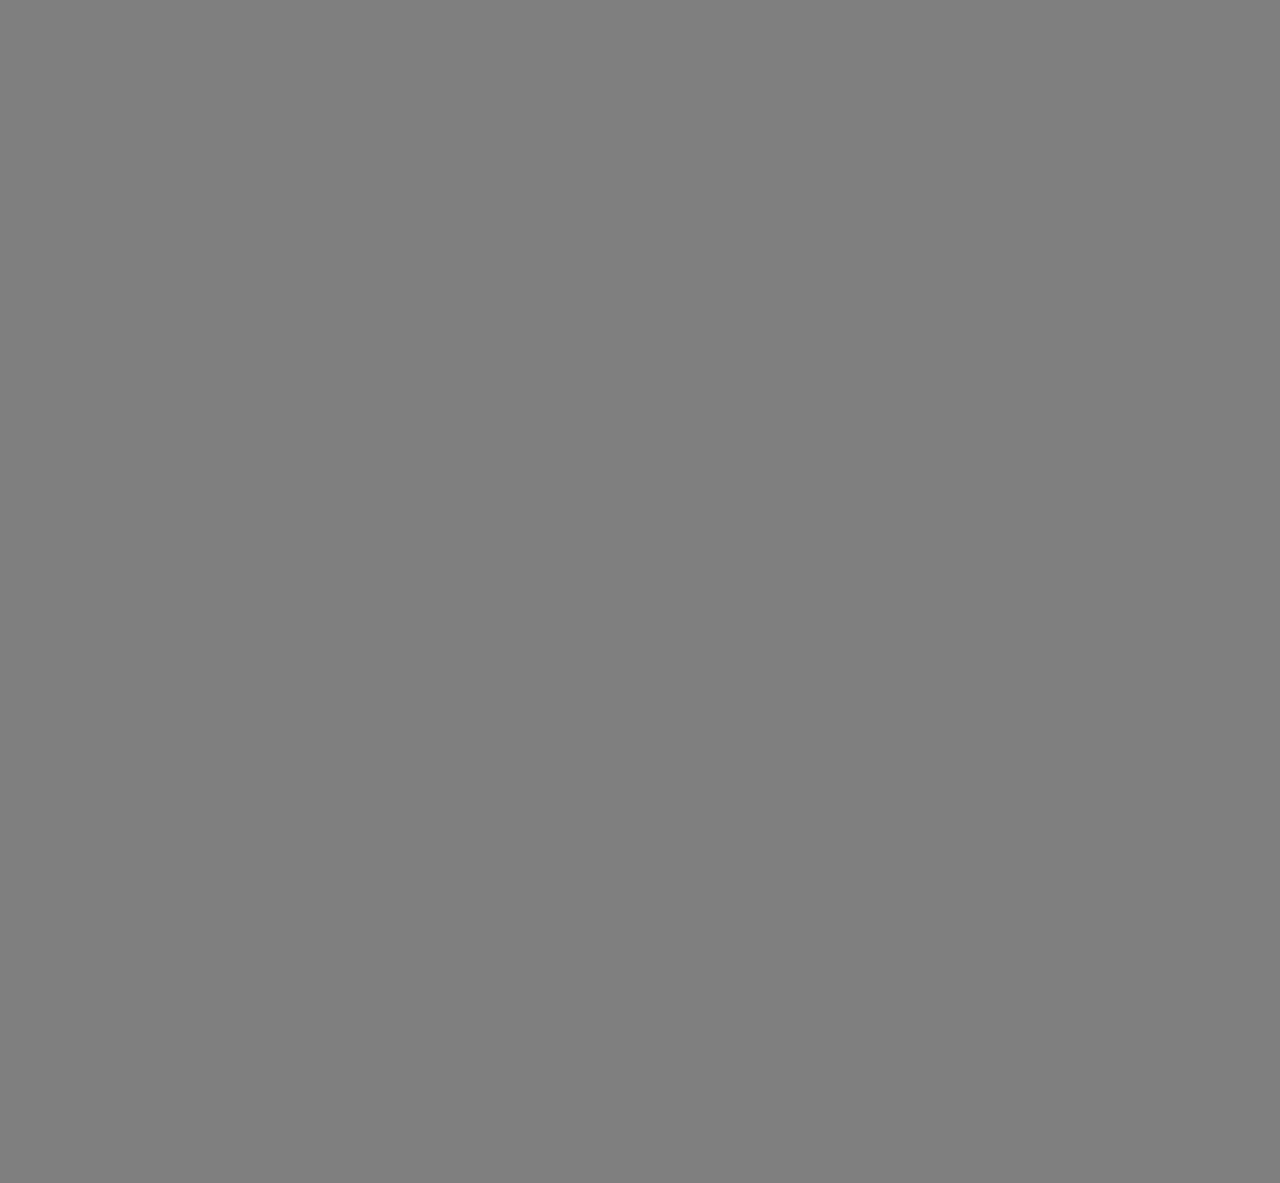
==== commit 99e63273: "Update index2.html" ====
--- a/index2.html
+++ b/index2.html
@@ -186,11 +186,9 @@
             obsolete.
         </p>
         <h3>Your Opinion Matters</h3>
-        <
-
-p>
-            We would like to know your thoughts on this important topic. Please cast your vote below:
-        </p>
+
+           <p> We would like to know your thoughts on this important topic. Please cast your vote below: </p>
+       
         <div class="options">
             <button id="yesBtn">Yes, AI will replace IT jobs</button>
             <button id="noBtn">No, AI will not replace IT jobs</button>
@@ -231,4 +229,3 @@
 
 </body>
 </html>
-```
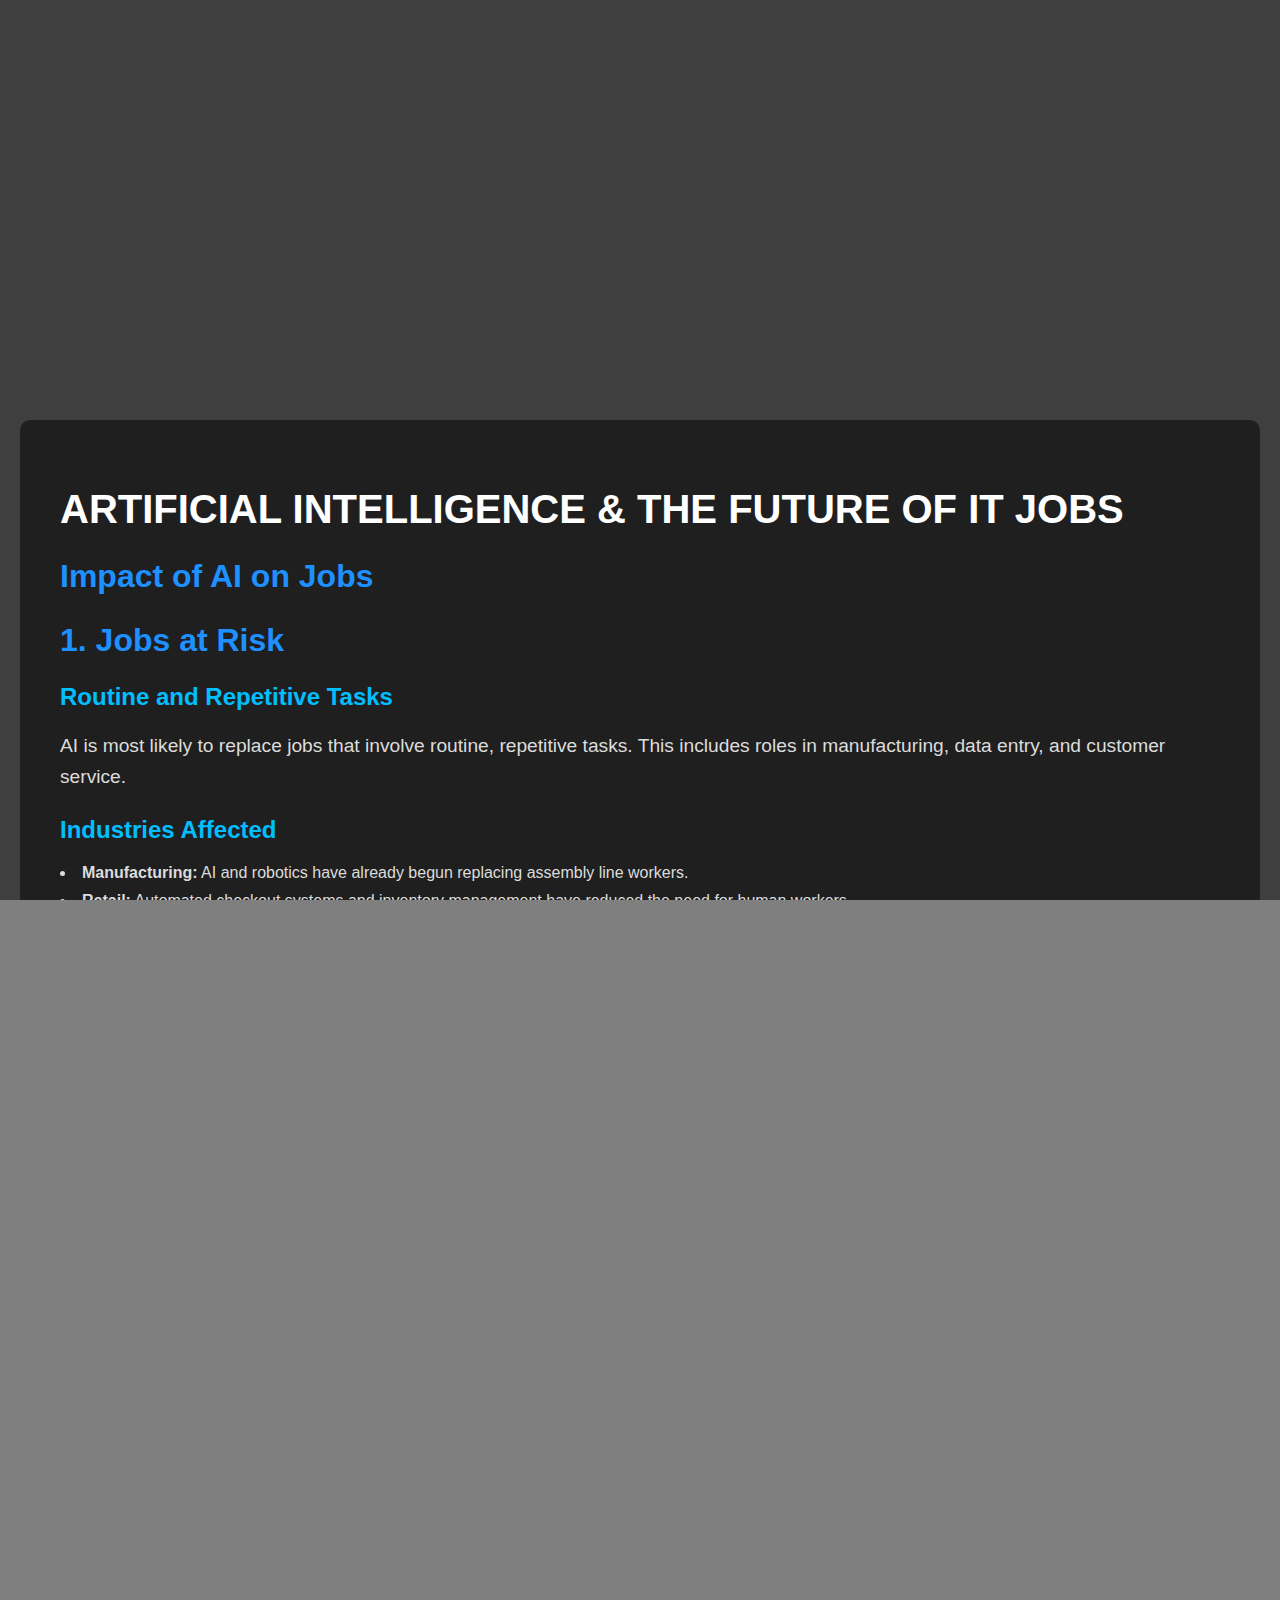
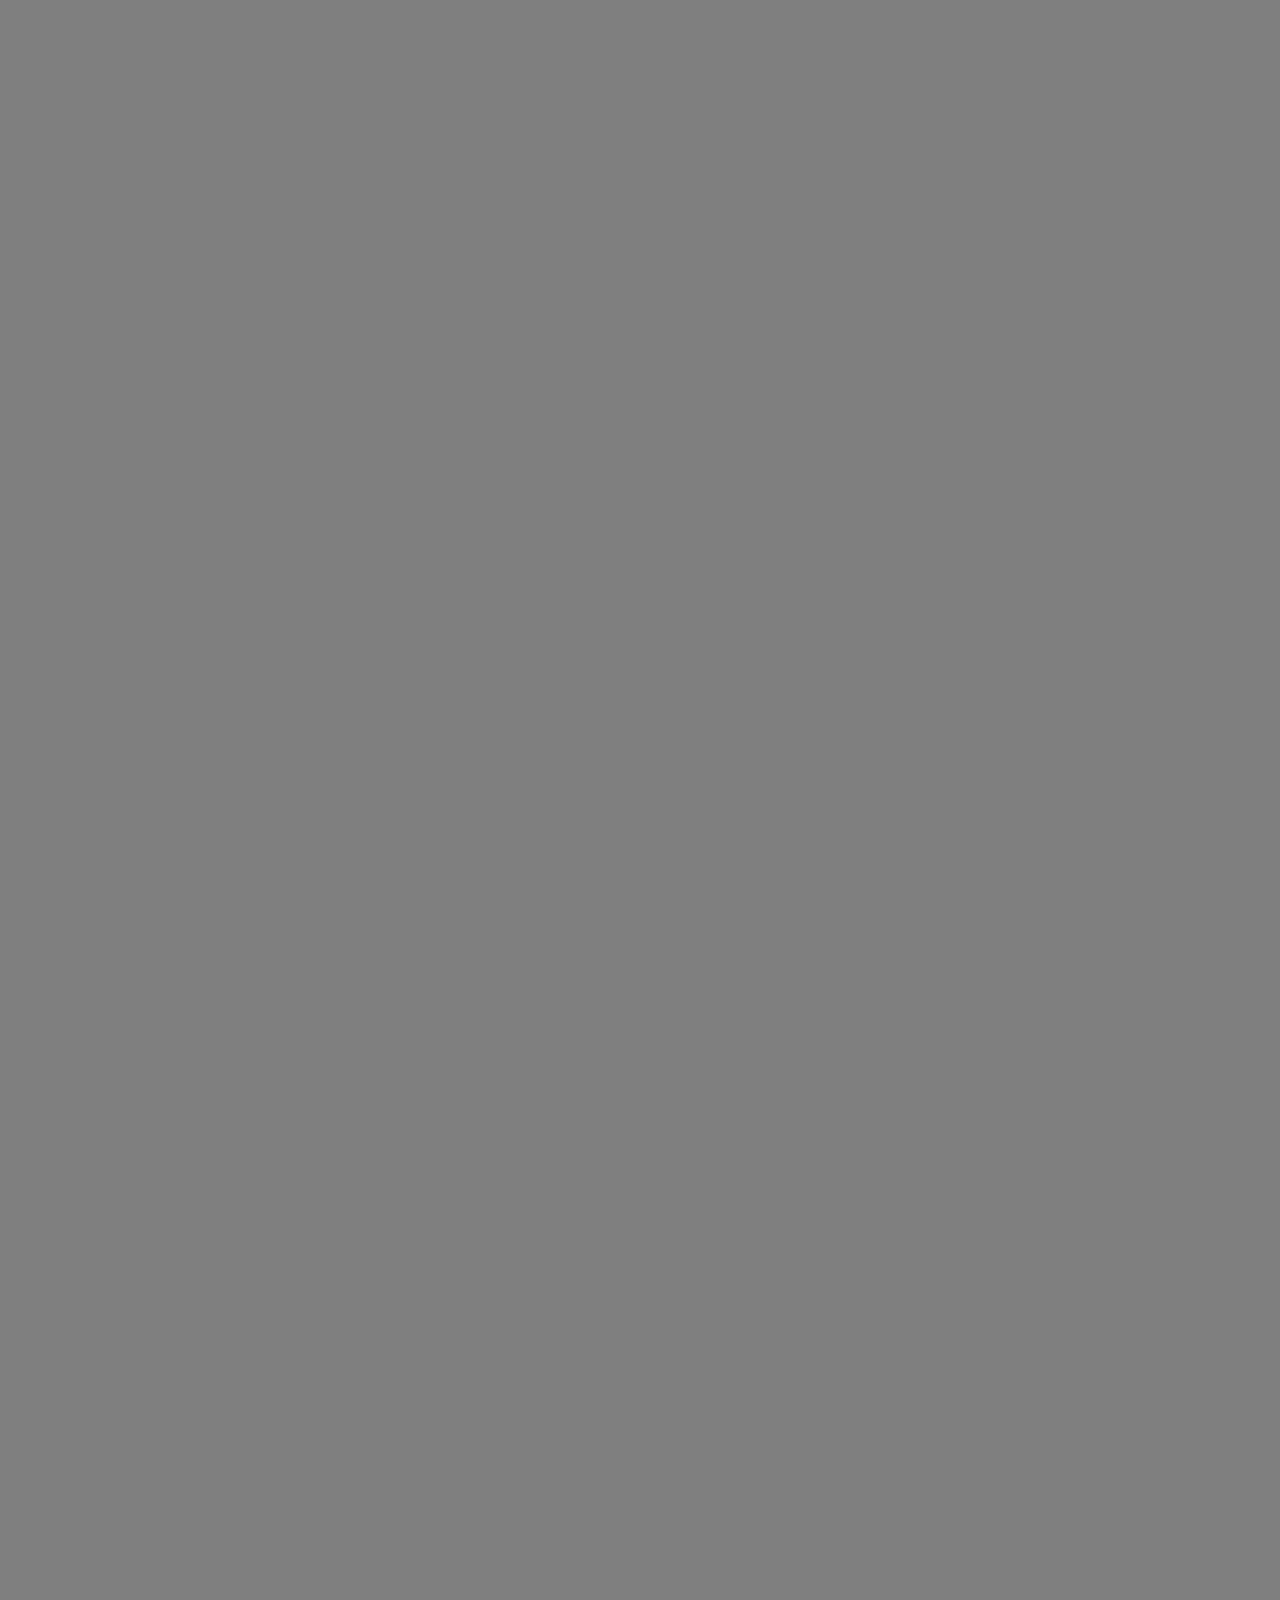
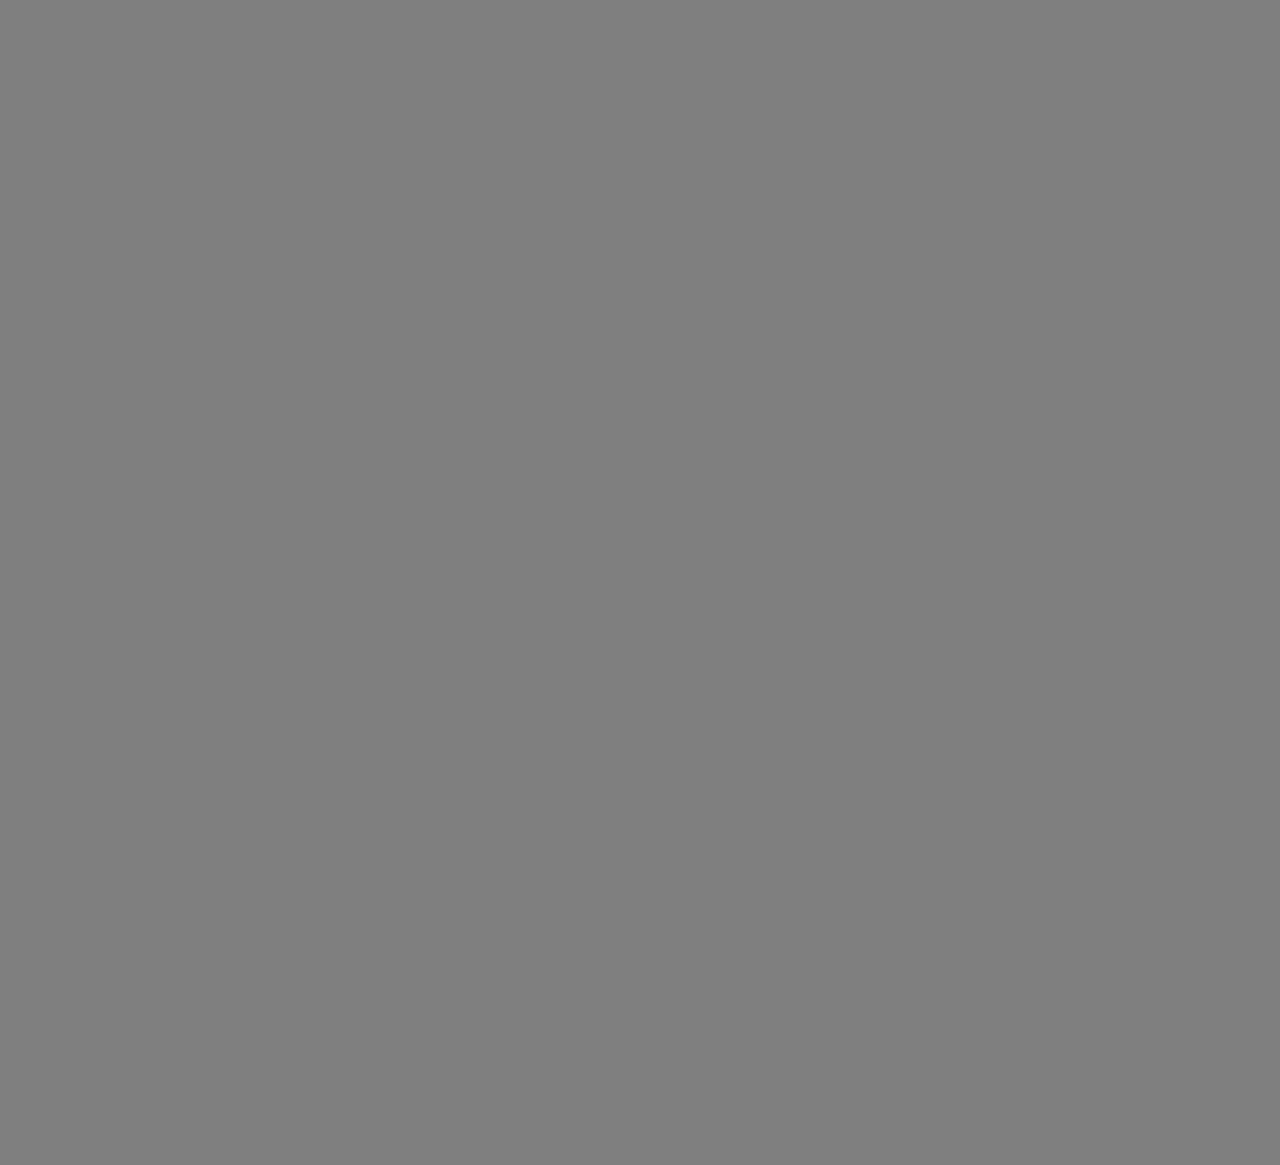
==== commit ef2b0cdf: "Update index2.html" ====
--- a/index2.html
+++ b/index2.html
@@ -1,4 +1,3 @@
-
 <!DOCTYPE html>
 <html lang="en">
 <head>
@@ -11,7 +10,6 @@
             margin: 0;
             font-family: 'Segoe UI', Tahoma, Geneva, Verdana, sans-serif;
             color: white;
-            text-align: center;
             background-color: rgba(0, 0, 0, 0.5); /* 50% transparent black background */
             overflow-x: hidden;
         }
@@ -33,6 +31,7 @@
             opacity: 0;
             transform: translateY(20px);
             transition: opacity 1s ease-out, transform 1s ease-out;
+            text-align: left; /* Align text to the left */
         }
 
         .content.show {
@@ -63,18 +62,23 @@
             line-height: 1.6;
             margin-bottom: 20px;
             color: #dcdcdc;
-            text-align: justify;
+            text-align: left; /* Align text to the left */
         }
 
         ul {
-            text-align: justify;
-            margin: 0 auto;
-            max-width: 800px;
+            text-align: left; /* Align text to the left */
+            margin: 0;
+            padding: 0;
+            list-style-position: inside;
             color: #dcdcdc;
         }
 
         li {
             margin-bottom: 10px;
+        }
+
+        .options {
+            text-align: left; /* Align button options to the left */
         }
 
         .options button {
@@ -100,6 +104,7 @@
             margin-top: 30px;
             font-size: 1.5em;
             min-height: 30px;
+            text-align: left; /* Align result text to the left */
         }
     </style>
 </head>
@@ -170,7 +175,7 @@
 
         <h2>Conclusion</h2>
         <p>While AI is poised to replace certain jobs, it will also create new opportunities and transform many existing roles. The challenge lies in managing this transition effectively, ensuring that the benefits of AI are widely shared, and mitigating the risks of job displacement and economic inequality. Adaptation through education, policy, and societal change will be key to navigating the impact of AI on jobs.</p>
-
+        
         <h2>Will AI Replace IT Jobs?</h2>
         <h3>The Evolution of AI in the IT Sector</h3>
         <p>
@@ -186,9 +191,9 @@
             obsolete.
         </p>
         <h3>Your Opinion Matters</h3>
-
-           <p> We would like to know your thoughts on this important topic. Please cast your vote below: </p>
-       
+        <p>
+            We would like to know your thoughts on this important topic. Please cast your vote below:
+        </p>
         <div class="options">
             <button id="yesBtn">Yes, AI will replace IT jobs</button>
             <button id="noBtn">No, AI will not replace IT jobs</button>
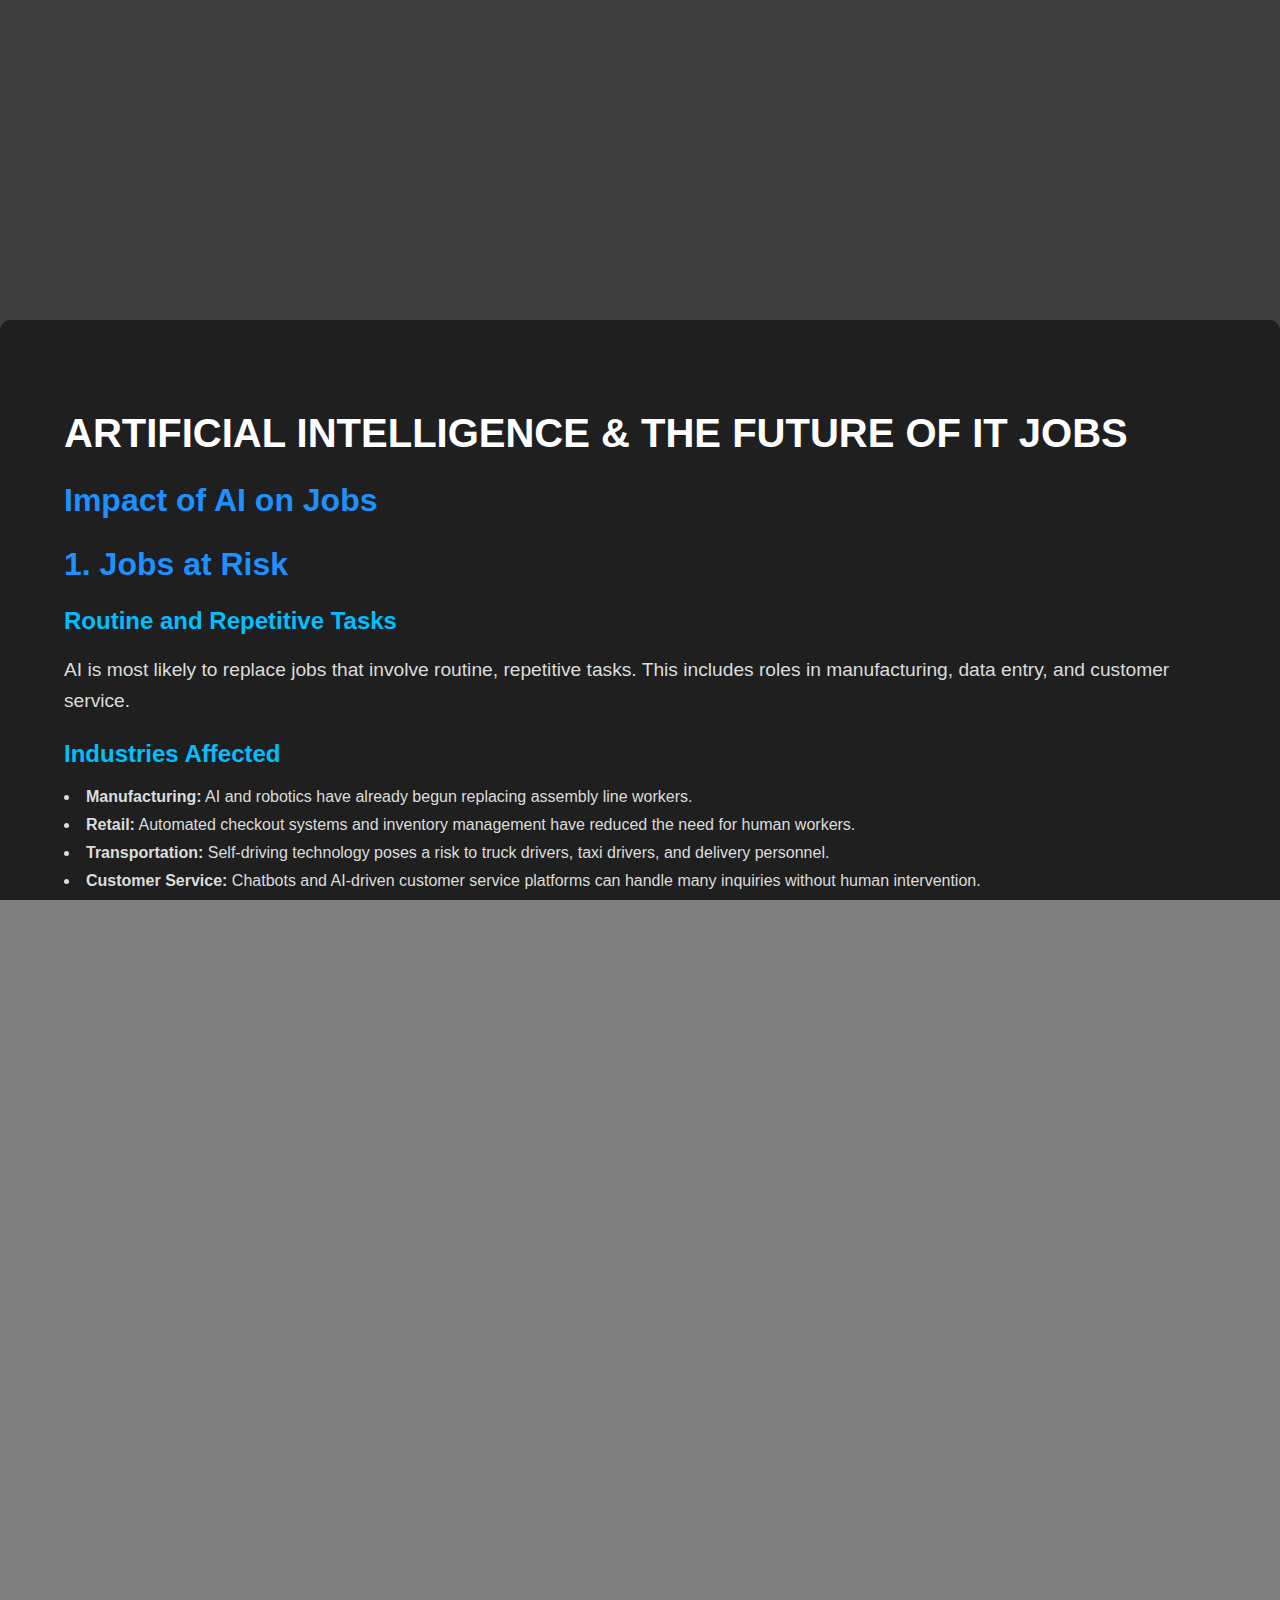
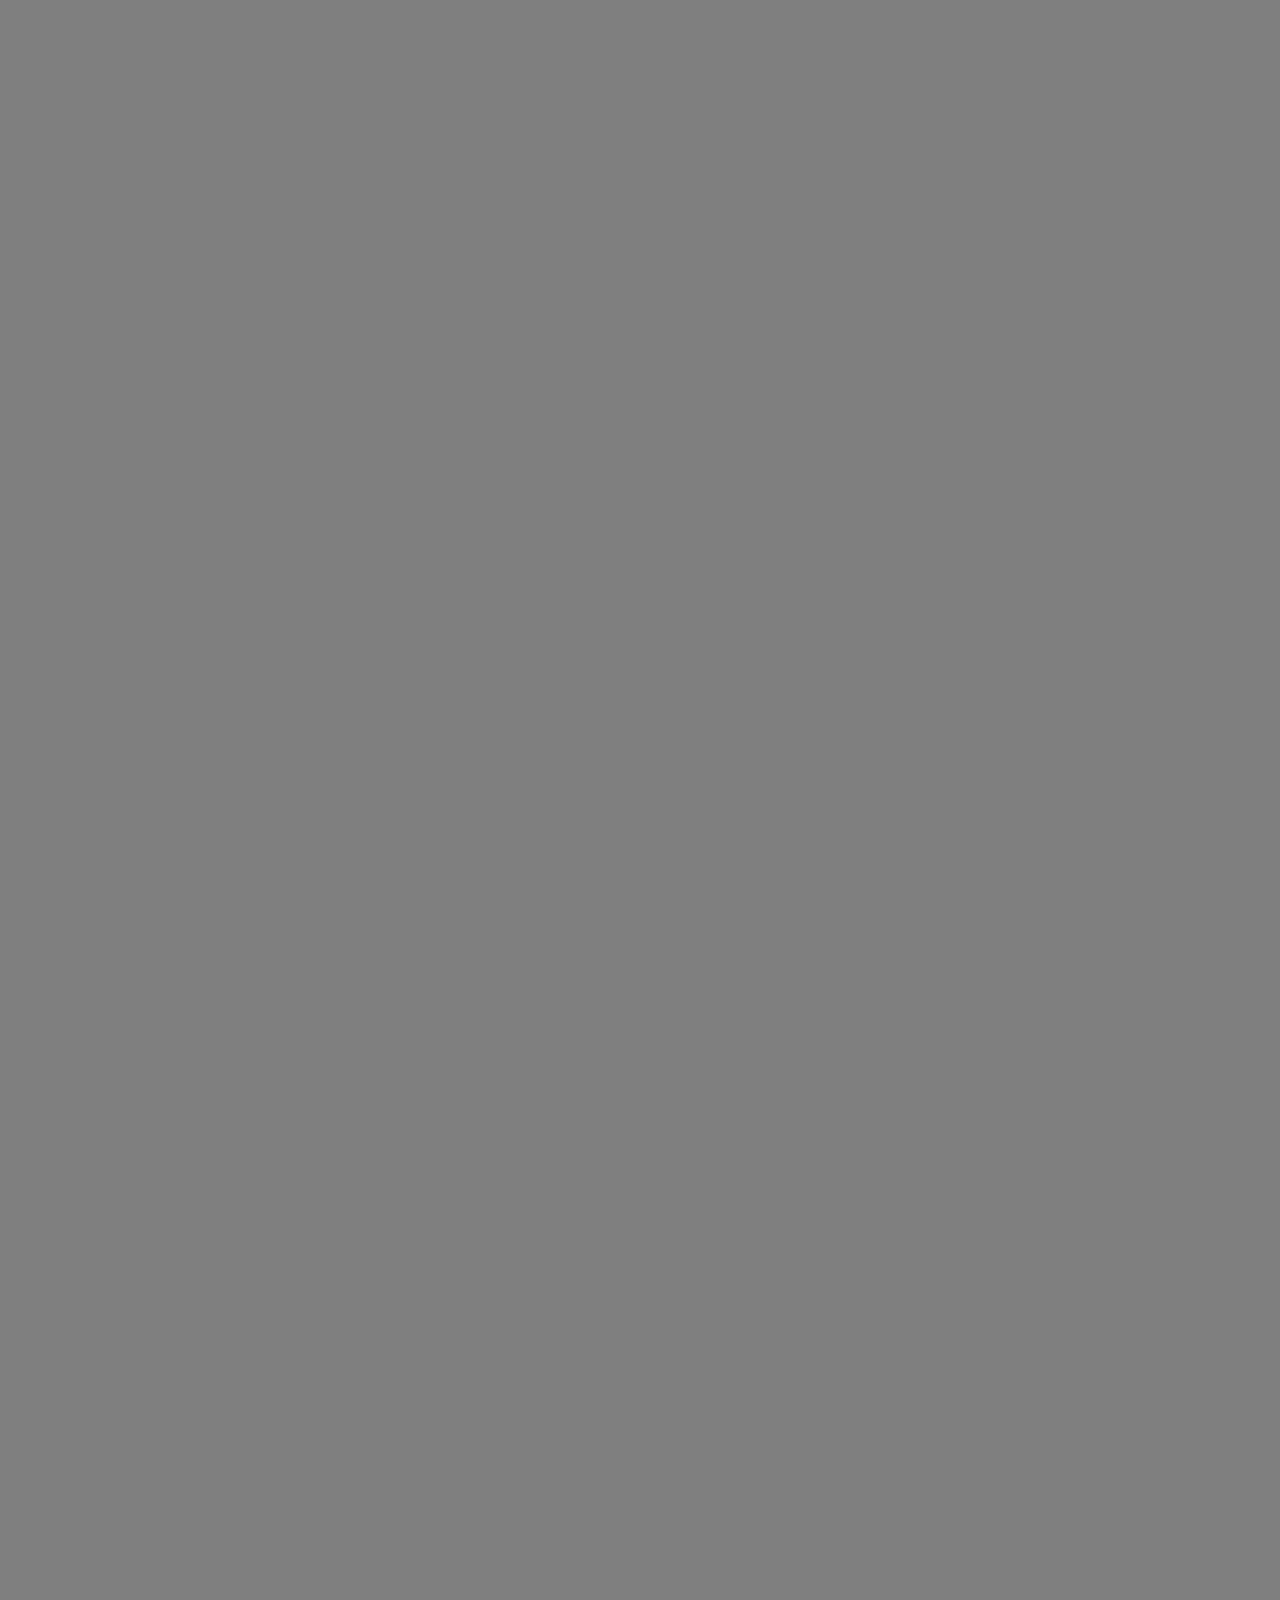
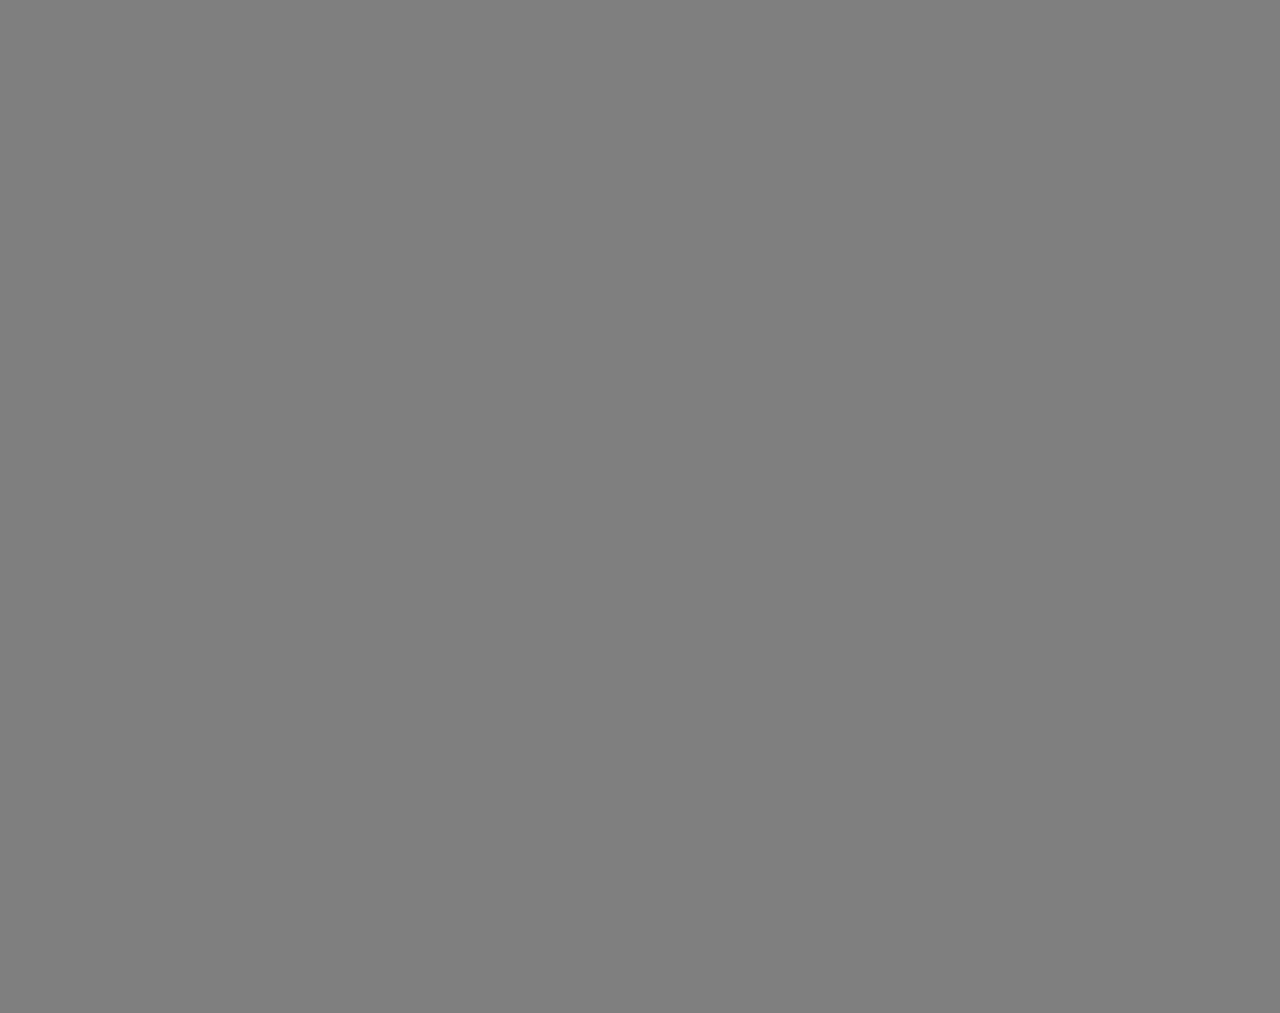
==== commit 1848e15a: "Update index2.html" ====
--- a/index2.html
+++ b/index2.html
@@ -6,33 +6,66 @@
     <title>Will AI Replace IT Jobs? - Professional Survey</title>
     <style>
         body, html {
-            height: 100%;
-            margin: 0;
-            font-family: 'Segoe UI', Tahoma, Geneva, Verdana, sans-serif;
-            color: white;
-            background-color: rgba(0, 0, 0, 0.5); /* 50% transparent black background */
-            overflow-x: hidden;
-        }
+    height: 100%;
+    margin: 0;
+    font-family: 'Segoe UI', Tahoma, Geneva, Verdana, sans-serif;
+    color: white;
+    background-color: rgba(0, 0, 0, 0.5); /* 50% transparent black background */
+    overflow-x: hidden;
+}
 
         .parallax {
-            background-image: url('https://www.state.gov/wp-content/uploads/2021/06/AI-Motherboard-scaled.jpg');
-            height: 400px;
-            background-attachment: fixed;
-            background-position: center;
-            background-repeat: no-repeat;
-            background-size: cover;
-        }
+    background-image: url('https://www.state.gov/wp-content/uploads/2021/06/AI-Motherboard-scaled.jpg');
+    height: 300px; /* Reduce height for mobile */
+    background-attachment: fixed;
+    background-position: center;
+    background-repeat: no-repeat;
+    background-size: cover;
+}
 
         .content {
-            padding: 40px;
-            background-color: rgba(0, 0, 0, 0.5); /* 50% transparent content background */
-            margin: 20px;
-            border-radius: 10px;
-            opacity: 0;
-            transform: translateY(20px);
-            transition: opacity 1s ease-out, transform 1s ease-out;
-            text-align: left; /* Align text to the left */
-        }
+    padding: 5%; /* Use percentage for padding */
+    background-color: rgba(0, 0, 0, 0.5);
+    margin: 20px auto; /* Center content with auto margins */
+    max-width: 100%; /* Ensure content does not exceed screen width */
+    border-radius: 10px;
+    opacity: 0;
+    transform: translateY(20px);
+    transition: opacity 1s ease-out, transform 1s ease-out;
+    text-align: left;
+}
+        @media screen and (max-width: 768px) {
+    .parallax {
+        background-attachment: scroll; /* Disable parallax effect on mobile */
+        height: 200px; /* Adjust height for smaller screens */
+    }
+
+    .content {
+        padding: 10px; /* Reduce padding on smaller screens */
+        margin: 10px; /* Adjust margin */
+    }
+
+    h1 {
+        font-size: 2em; /* Reduce font size for headers */
+    }
+
+    h2 {
+        font-size: 1.5em;
+    }
+
+    p {
+        font-size: 1em;
+    }
+
+    .options button {
+        font-size: 1em; /* Adjust button size */
+        padding: 10px 20px;
+    }
+
+    .result {
+        font-size: 1.2em;
+    }
+}
 
         .content.show {
             opacity: 1;
